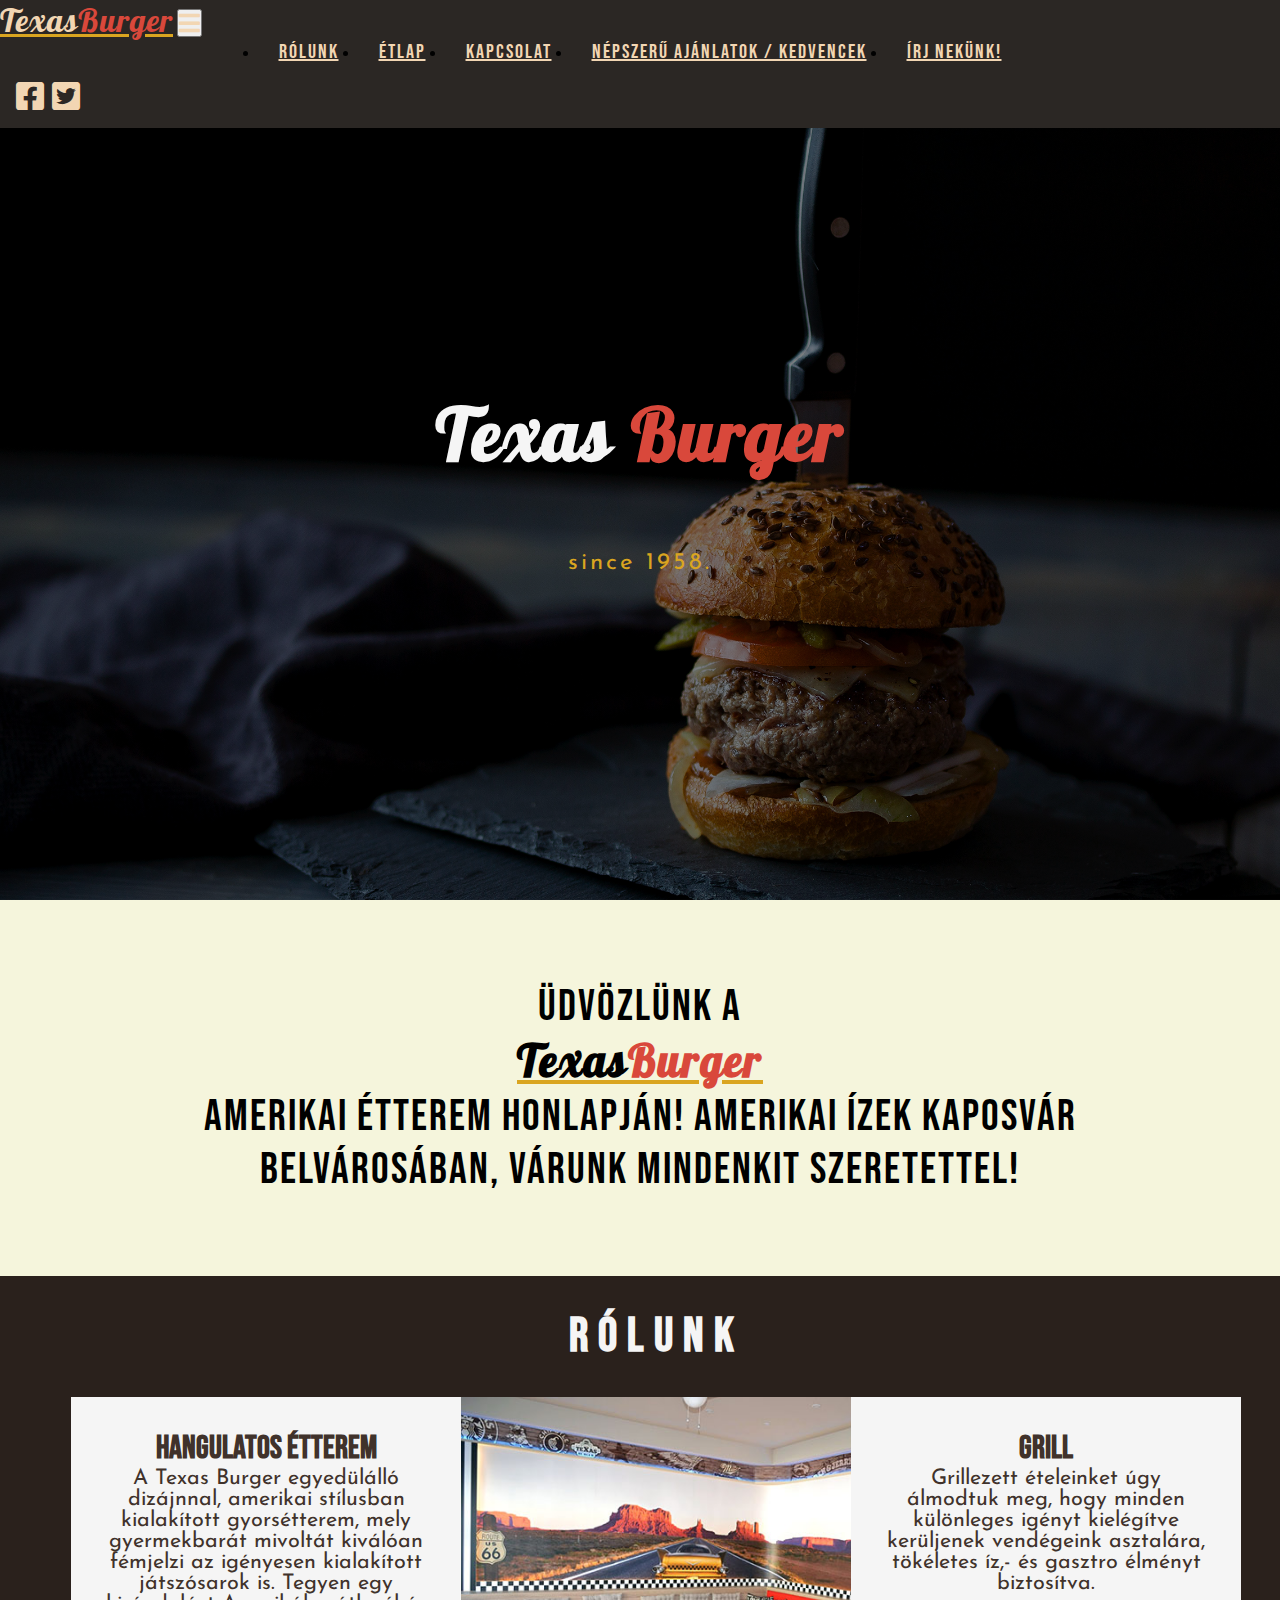
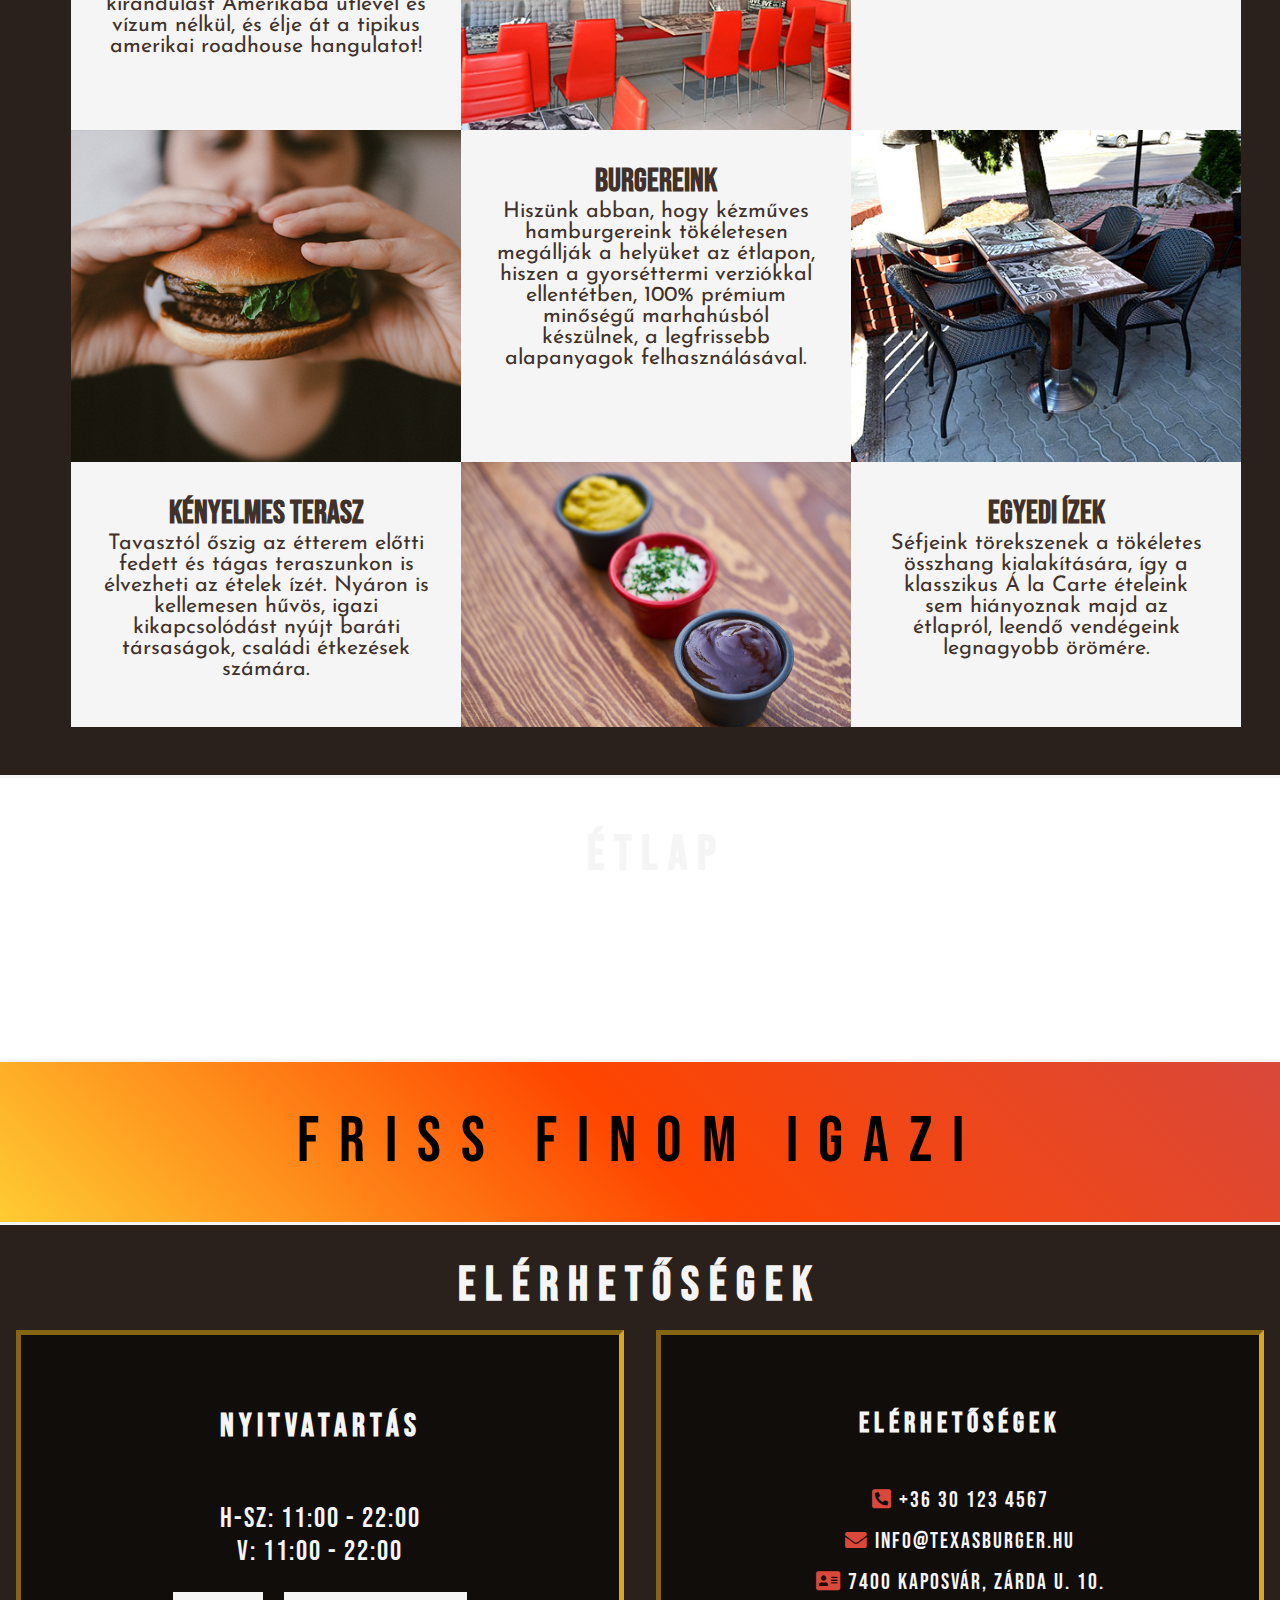
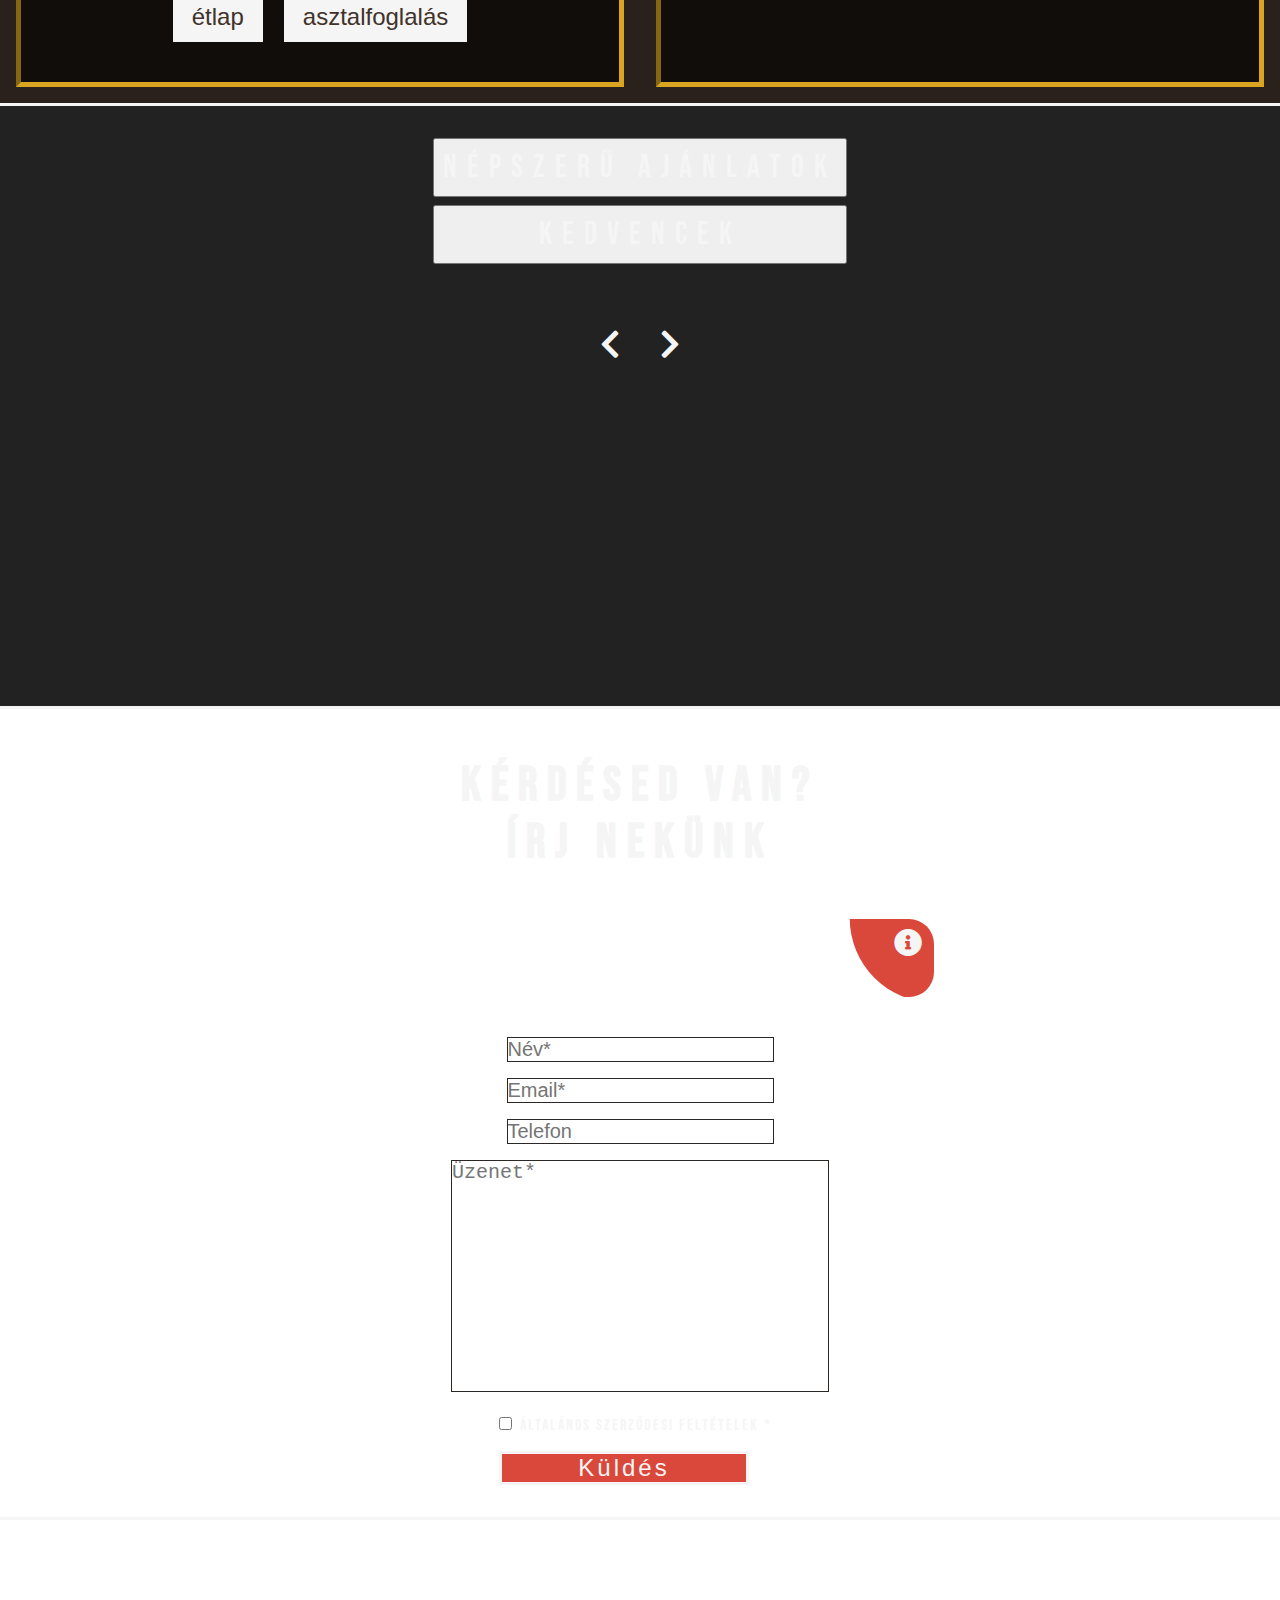
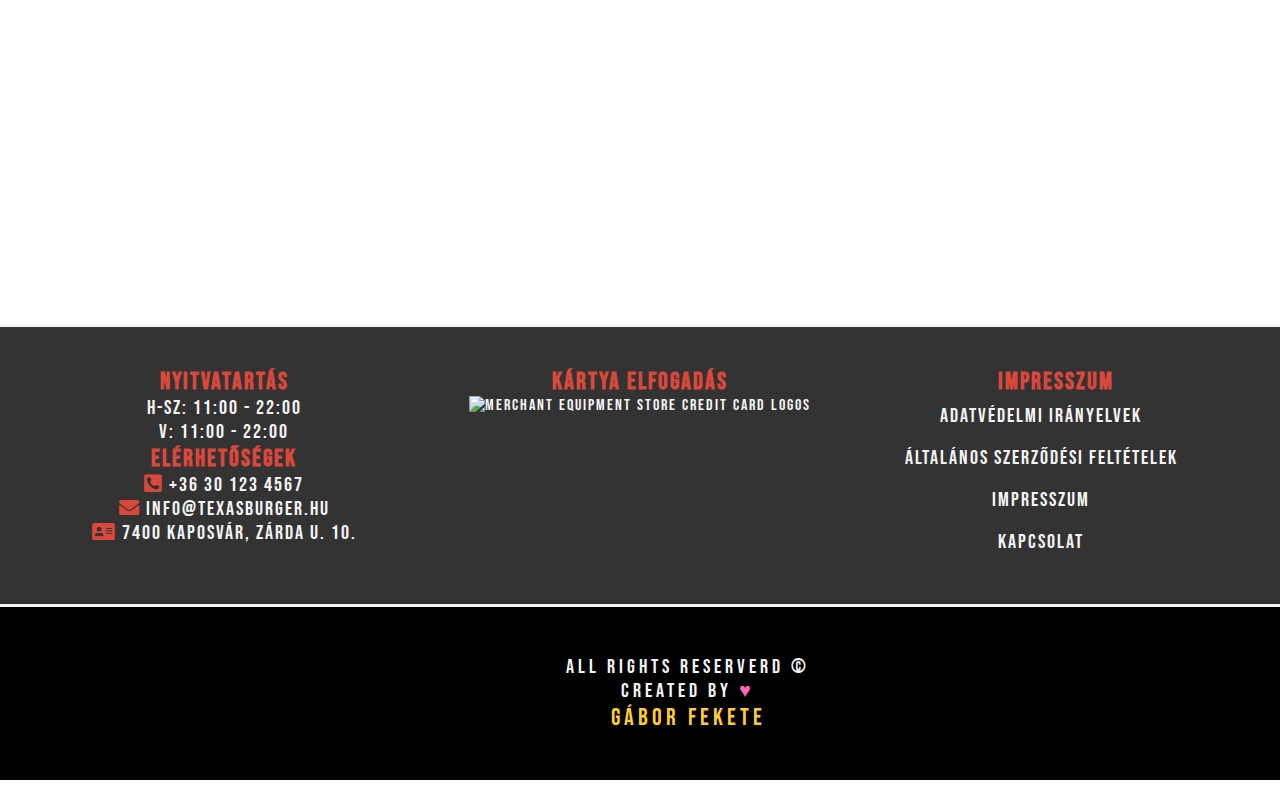
==== index.html @ f2950693 "enter" ====
<!doctype html>
<html lang="en">

<head>
    <!-- Required meta tags -->
    <meta charset="utf-8">
    <meta name="viewport" content="width=device-width, initial-scale=1">
    <meta http-equiv="Content-Security-Policy: default-src * 'unsafe-inline' 'unsafe-eval';">


    <!-- Bootstrap CSS -->
    <link href="https://cdn.jsdelivr.net/npm/bootstrap@5.0.2/dist/css/bootstrap.min.css" rel="stylesheet"
        integrity="sha384-EVSTQN3/azprG1Anm3QDgpJLIm9Nao0Yz1ztcQTwFspd3yD65VohhpuuCOmLASjC" crossorigin="anonymous">
    <!-- Font Awesome -->
    <link rel="stylesheet" href="https://cdnjs.cloudflare.com/ajax/libs/font-awesome/5.14.0/css/all.min.css" />
    <!-- CSS -->
    <link rel="stylesheet" href="index.css">
    <title>Texas Burger</title>
    <link rel="icon" href="./title-icon.png">
</head>

<body>
    <!-- NAVBAR -->
    <nav class="navbar navbar-expand-lg">
        <div class="container-fluid">
            <a class="navbar-brand" href="#">Texas<span class="brand-span">Burger</span></a>
            <button class="navbar-toggler" type="button" data-bs-toggle="collapse" data-bs-target="#navbar-collapse"
                aria-controls="navbar-collapse" aria-expanded="false" aria-label="Toggle navigation">
                <i class="fas fa-bars"></i>
            </button>
            <div class="collapse navbar-collapse" id="navbar-collapse">
                <ul class="navbar-nav">
                    <li class="nav-item">
                        <a class="nav-link" href="#about-us-container">Rólunk</a>
                    </li>
                    <li class="nav-item">
                        <a class="nav-link" href="./menu.html">Étlap</a>
                    </li>
                    <li class="nav-item">
                        <a class="nav-link" href="#contacts-container">Kapcsolat</a>
                    </li>
                    <li class="nav-item">
                        <a class="nav-link" href="#menu-slider-container">Népszerű ajánlatok / kedvencek</a>
                    </li>

                    <li class="nav-item">
                        <a class="nav-link" href="#write-us-container">Írj Nekünk!</a>
                    </li>
                </ul>
                <div class="media-icon-container">
                    <a href="http://www.facebook.com" style="text-decoration: none;" target="_blank">
                        <i class="fab fa-facebook-square media-icon"></i>
                    </a>
                    <a href="http://www.twitter.com" style="text-decoration: none;" target="_blank">
                        <i class="fab fa-twitter-square media-icon"></i>
                    </a>
                </div>
            </div>
        </div>
    </nav>
    <!-- END OF NAVBAR -->

    <!-- BANNER -->
    <section id="banner-container">
        <div class="banner">
            <h1 class="banner-title">Texas <span>Burger</span=>
            </h1>
            <small>since 1958.</small>
        </div>
    </section>
    <!-- END OF BANNER -->

    <!-- ABOUT US -->
    <section id="about-us-container">
        <p>Üdvözlünk a <br><strong>Texas<span class="about-us-span">Burger</span></strong><br> amerikai étterem
            honlapján!
            Amerikai ízek Kaposvár belvárosában, várunk mindenkit szeretettel!
        </p>
    </section>
    <!-- END OF ABOUT US -->

    <!-- ENVIRONMENT -->
    <section id="environment-container">
        <h1 class="environment-title">rólunk</h1>
        <div class="environment-content-container">

            <!-- row1 -->
            <div class="environment-article">
                <h3 class="environment-article-title">hangulatos étterem</h3>
                <p>
                    A Texas Burger egyedülálló dizájnnal, amerikai stílusban kialakított
                    gyorsétterem, mely gyermekbarát mivoltát kiválóan
                    fémjelzi az igényesen kialakított játszósarok is. Tegyen egy kirándulást Amerikába útlevél és
                    vízum
                    nélkül, és élje át a
                    tipikus amerikai roadhouse hangulatot!
                </p>
            </div>

            <div class="environment-img-container">
                <img src="./korny1.jpg" class="environment-img" alt="" srcset="">
            </div>

            <div class="environment-article">
                <h3 class="environment-article-title">grill</h3>
                <p>
                    Grillezett ételeinket úgy álmodtuk meg, hogy minden különleges igényt kielégítve kerüljenek
                    vendégeink asztalára,
                    tökéletes íz,- és gasztro élményt biztosítva.
                </p>
            </div>

            <!-- row2 -->
            <div class="environment-img-container">
                <img src="./burger2.png" class="environment-img" alt="" srcset="">
            </div>

            <div class="environment-article">
                <h3 class="environment-article-title">burgereink</h3>
                <p>
                    Hiszünk abban, hogy kézműves hamburgereink tökéletesen megállják a helyüket az étlapon, hiszen a
                    gyorséttermi verziókkal
                    ellentétben, 100% prémium minőségű marhahúsból készülnek, a legfrissebb alapanyagok
                    felhasználásával.
                </p>
            </div>

            <div class="environment-img-container">
                <img src="./korny2.jpg" class="environment-img" alt="" srcset="">
            </div>

            <!-- row3 -->
            <div class="environment-article">
                <h3 class="environment-article-title">kényelmes terasz</h3>
                <p>
                    Tavasztól őszig az étterem előtti fedett és tágas teraszunkon is élvezheti az ételek ízét. Nyáron is
                    kellemesen hűvös,
                    igazi kikapcsolódást nyújt baráti társaságok, családi étkezések számára.
                </p>
            </div>

            <div class="environment-img-container">
                <img src="./sauce2.png" class="environment-img" alt="" srcset="">
            </div>

            <div class="environment-article">
                <h3 class="environment-article-title">egyedi ízek</h3>
                <p>
                    Séfjeink törekszenek a tökéletes összhang kialakítására, így a klasszikus Á la Carte ételeink sem
                    hiányoznak majd az
                    étlapról, leendő vendégeink legnagyobb örömére.
                </p>
            </div>
        </div>
    </section>
    <!-- END OF ENVIRONMENT -->

    <!-- MENU -->
    <section id="menu-container">
        <h1 class="menu-title">Étlap</h1>
        <div class="menu-grid-container">

        </div>
    </section>
    <!-- END OF MENU -->

    <!-- SLOGAN -->
    <section id="slogan-container">
        <h1 class="slogan-title">friss finom igazi</h1>
    </section>
    <!-- END OF SLOGAN -->

    <!-- CONTACTS -->
    <section id="contacts-container">
        <h1 class="contacts-title">Elérhetőségek</h1>
        <div class="contacts-item">
            <div class="opening-hours">
                <h2 class="opening-hours-title">nyitvatartás</h2>
                <p>
                    H-Sz: 11:00 - 22:00 <br>
                    V: 11:00 - 22:00
                </p>
                <button class="btn menu-btn">étlap</button>
                <button class="btn reserve-btn">asztalfoglalás</button>
            </div>
            <div class="contact-info">
                <h2 class="contact-title">elérhetőségek</h2>
                <div class="contact-phone">
                    <p><i class="fas fa-phone-square-alt"></i> +36 30 123 4567</p>
                </div>
                <div class="contact-email">
                    <p><i class="fas fa-envelope"></i> info@texasburger.hu</p>
                </div>
                <div class="contact-address">
                    <p><i class="fas fa-address-card"></i> 7400 Kaposvár, Zárda u. 10.</p>
                </div>
            </div>
        </div>
    </section>
    <!-- END OF CONTACTS -->

    <!-- MENU SLIDER -->
    <section id="menu-slider-container">
        <!-- title container -->
        <div class="menu-title-container">
            <button class="btn menu-slider-title" id="popular">népszerű ajánlatok</button>
            <button class="btn menu-slider-title" id="favourite">kedvencek</button>
        </div>
        <!-- end of title container -->
        <!-- menu center -->
        <div class="menu-center">
            <!-- btn container -->
            <div class="btn-container">
                <i class="fas fa-chevron-left btn slider-btn"></i>
            </div>
            <!-- end of btn container -->
            <!-- slider container -->
            <div class="slider-container">

            </div>
            <!-- end of slider container -->
            <!-- btn container -->
            <div class="btn-container">
                <i class="fas fa-chevron-right btn slider-btn"></i>
            </div>
            <!-- end of btn container -->
        </div>
        <!-- end of menu center -->
    </section>
    <!-- END OF MENU SLIDER -->

    <!-- WRITE US -->
    <div id="write-us-container">
        <h1 class="write-us-title">kérdésed van? <br> írj nekünk</h1>
        <div class="form-container">
            <div class="form-info">
                <i class="fas fa-info-circle"></i>
                <p class="">a csillaggal jelölt adatok kitöltése kötelező</p>
            </div>
            <input type="text" class="form-control" placeholder="Név*" required>
            <input type="email" class="form-control" placeholder="Email*" pattern="^[\w-\.]+@([\w-]+\.)+[\w-]{2,4}$/g"
                required>
            <input type="text" class="form-control" placeholder="Telefon">
            <textarea name="Üzenet" class="form-control" id="message" cols="30" rows="10" placeholder="Üzenet*"
                required></textarea>
            <div class="button-container">
                <input type="checkbox" name="aszf" id="aszf-checkbox" required><a href="#" class="aszf">Általános
                    Szerződési
                    Feltételek <span>*</span></a>
                <button type="submit" class="btn submit-btn form-control ">Küldés</button>
            </div>
        </div>
    </div>
    <!-- END OF WRITE US -->

    <!-- GOOGLE MAPS -->
    <div class="">
        <iframe
            src="https://www.google.com/maps/embed?pb=!1m18!1m12!1m3!1d818.6330217473483!2d17.78716872941066!3d46.35862775565334!2m3!1f0!2f0!3f0!3m2!1i1024!2i768!4f13.1!3m3!1m2!1s0x476815fa31dbf351%3A0x263a51d0cc0f4f9c!2sTexas%20Burger!5e0!3m2!1shu!2shu!4v1636459843851!5m2!1shu!2shu"
            width="100%" height="400" style="border:0;" allowfullscreen="" loading="lazy"></iframe>
    </div>
    <!-- END OF GOOGLE MAPS -->

    <!-- FOOTER -->
    <section id="impresszum-container">
        <div class="footer-contacts">
            <div class="footer-opening-hours">
                <h2 class="footer-title">nyitvatartás</h2>
                <p>
                    H-Sz: 11:00 - 22:00 <br>
                    V: 11:00 - 22:00
                </p>
            </div>
            <div class="footer-contact-info">
                <h2 class="footer-title">elérhetőségek</h2>
                <div class="footer-contact-phone">
                    <p><i class="fas fa-phone-square-alt footer-icon"></i> +36 30 123 4567</p>
                </div>
                <div class="footer-contact-email">
                    <p><i class="fas fa-envelope footer-icon"></i> info@texasburger.hu</p>
                </div>
                <div class="footer-contact-address">
                    <p><i class="fas fa-address-card footer-icon"></i> 7400 Kaposvár, Zárda u. 10.</p>
                </div>
            </div>
        </div>
        <div class="credit-cards">
            <h2 class="footer-title">kártya elfogadás</h2>
            <img src="https://www.merchantequip.com/image/?logos=v|m|me&height=64"
                alt="Merchant Equipment Store Credit Card Logos" />
        </div>
        <div class="footer-aszf-container">
            <h2 class="footer-title">impresszum</h2>
            <ul class="footer-aszf-list">
                <li class="footer-aszf-item">
                    <a href="#" class="footer-aszf-link">adatvédelmi irányelvek</a>
                </li>
                <li class="footer-aszf-item">
                    <a href="#" class="footer-aszf-link">általános Szerződési Feltételek</a>
                </li>
                <li class="footer-aszf-item">
                    <a href="#" class="footer-aszf-link">impresszum</a>
                </li>
                <li class="footer-aszf-item">
                    <a href="#" class="footer-aszf-link">kapcsolat</a>
                </li>
            </ul>
        </div>
    </section>
    <!-- END OF FOOTER -->

    <!-- CREATOR -->
    <div id="creator-container">
        <p>all rights reserverd &copy; <br> created by <span class="heart">&hearts;</span><br><span
                class="creator">gábor
                fekete</span> <span id="date"></span></p>
    </div>
    <!-- END OF CREATOR -->

    <!-- HOME BUTTON -->
    <div id="home-btn-container">
        <a href="#banner-container" role="button">
            <i class="fas fa-arrow-circle-up home-btn"></i>
        </a>
    </div>
    <!-- END OF HOME BUTTON -->

    <!-- BOOTSTRAP -->
    <script src=" https://cdn.jsdelivr.net/npm/bootstrap@5.0.2/dist/js/bootstrap.bundle.min.js"
        integrity="sha384-MrcW6ZMFYlzcLA8Nl+NtUVF0sA7MsXsP1UyJoMp4YLEuNSfAP+JcXn/tWtIaxVXM" crossorigin="anonymous">
        </script>
</body>
<!-- CONTENTFUL -->
<script src="https://cdn.jsdelivr.net/npm/contentful@latest/dist/contentful.browser.min.js"></script>
<!-- APP.JS -->
<script src="index.js"></script>

</html>
---- index.css ----
/*
=====================
GOOGLE FONTS
=====================
*/

@import url("https://fonts.googleapis.com/css2?family=Lobster&family=Nanum+Gothic&display=swap");
@import url("https://fonts.googleapis.com/css2?family=Josefin+Sans&family=Lobster&family=Oswald&display=swap");
@import url("https://fonts.googleapis.com/css2?family=Bebas+Neue&family=Josefin+Sans&family=Lobster&family=Oswald&display=swap");

/*
=====================
VARIABLES
=====================
*/

:root {
  /* fonts */
  --ff-primary-1: "Lobster", cursive;
  --ff-primary-2: "Bebas Neue", cursive;
  --ff-primary-3: "Josefin Sans", sans-serif;
  /* shades of brown */
  --clr-brown-1: #f2d6b3;
  --clr-brown-2: #d9a76a;
  --clr-brown-3: #40322b;
  --clr-brown-4: #2a211c;
  --clr-brown-5: #2b2724;
  /* shades of red */
  --clr-red-1: #d9483b;
  --clr-red-2: #a62929;
  /* main transition */
  --transition: all 0.3s ease-in-out;
  /* max width */
  --max-width: 1170px;
}

/*
=====================
GLOBAL STYLES
=====================
*/

* {
  padding: 0;
  margin: 0;
}

html {
  scroll-behavior: smooth;
  scroll-padding-top: 61px;
}

body {
  user-select: none;
  box-sizing: border-box;
}

@media screen and (min-width: 280px) {
  /*
  ==========
  NAVBAR
  ========== 
  */
  .navbar {
    margin: 0;
    padding: 0;
    position: fixed;
    width: 100%;
    background: var(--clr-brown-5);
    z-index: 9999;
  }

  .navbar-brand {
    color: whitesmoke;
    font-size: 2rem;
    letter-spacing: 1px;
    text-decoration: underline goldenrod;
    font-family: var(--ff-primary-1);
    transition: var(--transition);
  }

  .brand-span {
    color: var(--clr-red-1);
  }

  .navbar-brand:hover {
    color: var(--clr-brown-1);
  }

  .navbar-nav {
    width: 100%;
  }

  .nav-link:link {
    font-family: var(--ff-primary-2);
    font-size: 1.25rem;
    letter-spacing: 2px;
    color: var(--clr-brown-1);
    padding: 0.75rem 1.25rem;
    transition: var(--transition);
  }

  .nav-link:visited {
    color: var(--clr-brown-1);
  }

  .nav-link:hover {
    transform: translateX(10px);
    color: var(--clr-red-2);
    background: var(--clr-brown-1);
  }

  .media-icon-container {
    padding: 1rem;
    display: flex;
  }

  .media-icon {
    text-decoration: none;
    font-size: 2rem;
    color: var(--clr-brown-1);
    transition: var(--transition);
  }

  .fa-twitter-square {
    padding-left: 0.5rem;
  }

  .media-icon:visited {
    color: var(--clr-brown-1);
  }

  .media-icon:hover {
    color: var(--clr-red-2);
  }

  .fa-bars {
    color: var(--clr-brown-1);
    font-size: 1.5rem;
    transition: var(--transition);
  }

  .fa-bars:hover {
    color: var(--clr-red-2);
  }

  /*
  ==========
  BANNER 
  ========== 
  */

  #banner-container {
    display: flex;
    justify-content: center;
    position: relative;
  }

  .banner {
    width: 100%;
    min-height: 100vh;
    display: flex;
    flex-direction: column;
    justify-content: center;
    align-items: center;
    background: linear-gradient(rgba(0, 0, 0, 0.5), rgba(0, 0, 0, 0.5)),
      url("./hero2.png") center/cover no-repeat;
  }

  .banner-title {
    font-family: var(--ff-primary-1);
    letter-spacing: 2px;
    font-size: 2rem;
    color: whitesmoke;
  }

  .banner-title span {
    color: var(--clr-red-1);
  }

  .banner small {
    color: goldenrod;
    letter-spacing: 3px;
    padding-top: 0.5rem;
    font-family: var(--ff-primary-3);
  }

  /*
  ==========
  ABOUT US 
  ========== 
  */

  #about-us-container {
    background: beige;
    padding: 2rem;
    font-size: 2rem;
    text-align: center;
    font-family: var(--ff-primary-2);
    letter-spacing: 2px;
    user-select: text;
  }

  #about-us-container strong {
    font-family: var(--ff-primary-1);
    text-decoration: underline goldenrod;
  }

  #about-us-container strong span {
    color: var(--clr-red-1);
  }

  /*
  ==========
  ENVIRONMENT 
  ========== 
  */

  #environment-container {
    width: 100%;
    background: var(--clr-brown-4);
    color: var(--clr-brown-3);
    user-select: text;
    padding: 1rem;
    border-bottom: solid 3px whitesmoke;
  }

  .environment-title {
    text-align: center;
    color: whitesmoke;
    font-size: 2.5rem;
    padding: 1rem;
    font-family: var(--ff-primary-2);
    letter-spacing: 10px;
  }

  .environment-content-container {
    max-width: 1170px;
    margin: 0 auto;
    text-align: center;
    display: flex;
    flex-direction: column;
    padding: 1rem 1.5rem 2rem;
  }

  .environment-article {
    background: whitesmoke;
    padding: 1rem;
    font-family: var(--ff-primary-2);
  }

  .environment-article p {
    font-family: var(--ff-primary-3);
  }

  .environment-img {
    width: 100%;
    height: 100%;
    max-height: 400px;
    object-fit: cover;
    user-select: none;
  }

  /*
  ==========
  MENU 
  ========== 
  */

  #menu-container {
    width: 100%;
    background: #666;
    padding: 2rem 1rem;
    background: linear-gradient(rgba(0, 0, 0, 0.5), rgba(0, 0, 0, 0.5)),
      url("./wood-texture.png") center/cover no-repeat;
    border-bottom: solid 3px whitesmoke;
  }

  .menu-title {
    text-align: center;
    color: whitesmoke;
    font-size: 2.5rem;
    padding: 1rem;
    font-family: var(--ff-primary-2);
    letter-spacing: 10px;
    user-select: text;
  }

  .menu-grid-container {
    display: grid;
    gap: 0.75rem;
    grid-template-columns: repeat(auto-fit, minmax(240px, 1fr));
    max-width: 1500px;
    margin: 0 auto;
    padding: 1rem 0 2rem;
  }

  .menu-grid-item {
    display: flex;
    justify-content: center;
    align-items: center;
    position: relative;
    transition: var(--transition);
  }

  .menu-grid-img {
    object-fit: cover;
    cursor: pointer;
    height: 200px;
    width: 100%;
    border-top: solid 2px whitesmoke;
    border-bottom: solid 2px whitesmoke;
    transition: var(--transition);
  }

  .menu-grid-clr-border {
    border-top: solid 2px goldenrod;
    border-bottom: solid 2px var(--clr-red-1);
    filter: grayscale(5%);
  }

  .filter-effect {
    opacity: 0.5;
    transition: var(--transition);
  }

  .menu-grid-title,
  .lg-menu-grid-title {
    display: flex;
    position: absolute;
    color: whitesmoke;
    font-size: 3rem;
    font-family: var(--ff-primary-2);
    letter-spacing: 3px;
    transition: var(--transition);
    cursor: pointer;
    text-shadow: -2px 2px 0 #000, 2px 2px 0 #000, 2px -2px 0 #000,
      -2px -2px 0 #000;
  }

  .menu-grid-item:hover .menu-grid-title,
  .lg-menu-grid-item:hover .lg-menu-grid-title {
    display: none;
  }

  /*
  ==========
  SLOGAN 
  ========== 
  */

  #slogan-container {
    width: 100%;
    height: 10rem;
    display: flex;
    justify-content: center;
    align-items: center;
    text-align: center;
    background: linear-gradient(45deg, #fc3, orangered, var(--clr-red-1));
    border-bottom: solid 3px whitesmoke;
  }

  .slogan-title {
    line-height: 50px;
    color: black;
    padding: 2rem;
    letter-spacing: 20px;
    font-family: var(--ff-primary-2);
    font-weight: 550;
  }

  /*
  ==========
  CONTACTS 
  ========== 
  */

  #contacts-container {
    background: var(--clr-brown-4);
    border-bottom: solid 3px whitesmoke;
    padding: 1rem;
    text-align: center;
    font-family: var(--ff-primary-2);
    letter-spacing: 2px;
    user-select: text;
  }

  .contacts-title {
    color: whitesmoke;
    font-size: 2.5rem;
    padding: 1rem;
  }

  .contacts-item {
    display: grid;
    grid-template-columns: repeat(auto-fit, minmax(250px, 1fr));
    gap: 2rem;
  }

  .opening-hours,
  .contact-info {
    background: linear-gradient(rgba(0, 0, 0, 0.6), rgba(0, 0, 0, 0.6));
    padding: 2rem;
    border: inset 5px goldenrod;
    transition: var(--transition);
  }

  .opening-hours:hover,
  .contact-info:hover {
    background: linear-gradient(45deg, var(--clr-brown-3), var(--clr-red-2));
    border: outset 5px whitesmoke;
    box-shadow: 7px -7px 5px black;
    transform: translate(-5px, -5px);
  }

  .opening-hours-title,
  .contact-title {
    color: whitesmoke;
    letter-spacing: 5px;
    font-size: 1.5rem;
    margin: 2.5rem 0;
  }

  .opening-hours p {
    color: whitesmoke;
    font-size: 1.45rem;
    padding: 1rem 0;
  }

  .menu-btn,
  .reserve-btn {
    color: var(--clr-brown-3);
    background: whitesmoke;
    border: solid 3px transparent;
    transition: var(--transition);
    font-size: 1.25rem;
    padding: 0.5rem 1rem;
    margin: 0.5rem;
  }

  .menu-btn:hover,
  .reserve-btn:hover {
    color: whitesmoke;
    background: var(--clr-red-1);
    border: solid 3px whitesmoke;
  }

  .contact-phone,
  .contact-email,
  .contact-address {
    color: whitesmoke;
    font-size: 1.25rem;
    padding: 0.5rem 0;
  }

  .fa-phone-square-alt,
  .fa-envelope,
  .fa-address-card {
    color: var(--clr-red-1);
    display: none;
  }

  /*
  ==========
  SLIDER 
  ========== 
  */

  #menu-slider-container {
    width: 100%;
    height: 600px;
    background: #222;
    border-bottom: solid 3px whitesmoke;
    transition: var(--transition);
  }

  .menu-title-container {
    display: grid;
    justify-content: center;
    gap: 0.5rem;
    padding-top: 2rem;
  }

  .menu-slider-title {
    text-align: center;
    color: whitesmoke;
    font-size: 1.25rem;
    padding: 0.25rem;
    font-family: var(--ff-primary-2);
    letter-spacing: 10px;
    user-select: text;
    transition: var(--transition);
  }

  .menu-slider-title:hover {
    color: goldenrod;
  }

  .menu-active {
    cursor: not-allowed;
    color: var(--clr-red-2);
  }

  .menu-center {
    position: relative;
    display: flex;
    justify-content: center;
    gap: 0.25rem;
    padding: 4rem 0.25rem;
  }

  .slider-container {
    display: flex;
    overflow: hidden;
    max-width: calc((200px) + (0.5rem));
    gap: 0.5rem;
    transition: var(--transition);
  }

  .slider {
    position: relative;
    display: flex;
    justify-content: center;
    align-items: center;
    cursor: pointer;
  }

  .slider-img {
    position: relative;
    object-fit: cover;
    height: 200px;
    width: 200px;
    border-radius: 25px;
  }

  .slider-name {
    position: absolute;
    font-size: 3rem;
    font-weight: 600;
    font-family: var(--ff-primary-2);
  }

  .btn-container {
    display: flex;
    align-items: center;
  }

  .slider-btn {
    padding: 0 0.25rem;
    font-size: 2rem;
    color: whitesmoke;
    transition: var(--transition);
  }

  .slider-btn:hover {
    color: goldenrod;
  }

  .star-container {
    display: flex;
    position: absolute;
    top: 0px;
    right: 0px;
    color: #fc3;
    font-size: 2rem;
    cursor: pointer;
    z-index: 2;
    transition: var(--transition);
  }

  .favourite,
  .unfavourite {
    padding: 1rem;
  }

  .empty {
    text-align: center;
    line-height: 50px;
    color: whitesmoke;
    font-family: var(--ff-primary-3);
    padding: 2.5rem 0;
    text-decoration: underline goldenrod;
  }

  /*
  ==========
  WRITE US 
  ========== 
  */

  #write-us-container {
    background: linear-gradient(rgba(0, 0, 0, 0.4), rgba(0, 0, 0, 0.4)),
      url("./write-us-bg.png") center/cover no-repeat;
    padding: 1rem;
    text-align: center;
    font-family: var(--ff-primary-2);
    letter-spacing: 2px;
    user-select: text;
    border-bottom: solid 3px whitesmoke;
  }

  .write-us-title {
    color: whitesmoke;
    font-size: 2.5rem;
    padding: 2rem 0 3rem;
    letter-spacing: 10px;
  }

  .form-info {
    display: flex;
    position: relative;
    color: whitesmoke;
    padding: 2rem 4rem 1rem;
    background: var(--clr-red-1);
    color: whitesmoke;
    border-radius: 25px;
    border: solid 3px transparent;
    margin-bottom: 2rem;
    clip-path: circle(25% at 100% 0%);
    transition: var(--transition);
  }

  .fa-info-circle {
    position: absolute;
    top: 7px;
    right: 7px;
    font-size: 1.25rem;
  }

  .form-info:hover {
    background: whitesmoke;
    color: var(--clr-red-1);
    box-shadow: 3px -3px 5px black;
    transform: translate(-1px, -1px);
    border: solid 3px var(--clr-red-1);
    clip-path: circle(100%);
  }

  .form-container {
    display: flex;
    flex-direction: column;
    justify-self: center;
    align-items: center;
  }

  .form-control {
    max-width: 500px;
    margin: 0.5rem 0;
    border: solid 1px var(--clr-brown-5);
    transition: var(--transition);
  }

  .form-control:hover {
    background: #faecda;
    box-shadow: 3px -3px 5px black;
    transform: translate(-1px, -1px);
  }

  #message {
    resize: none;
  }

  .button-container {
    margin: 1rem 0;
  }

  .aszf {
    flex-direction: row;
    margin: 0.5rem;
    color: whitesmoke;
    text-decoration: none;
    transition: var(--transition);
  }

  .aszf:hover {
    color: #fc3;
  }

  .submit-btn {
    display: block;
    margin: 1rem 0 auto;
    color: whitesmoke;
    background: var(--clr-red-1);
    border: solid 3px whitesmoke;
    font-size: 1.35rem;
    letter-spacing: 3px;
    width: 250px;
    transition: var(--transition);
  }

  .submit-btn:hover {
    color: var(--clr-red-1);
    background: whitesmoke;
    border: solid 3px var(--clr-red-1);
  }

  /*
  ==========
  IMPRESSZUM 
  ========== 
  */

  #impresszum-container {
    display: grid;
    grid-template-columns: repeat(auto-fit, minmax(240px, 1fr));
    background: #333;
    text-align: center;
    color: whitesmoke;
    padding: 1rem;
    font-family: var(--ff-primary-2);
    letter-spacing: 2px;
    user-select: text;
    border-top: solid 3px whitesmoke;
  }

  .footer-contacts,
  .credit-cards,
  .footer-aszf-container {
    margin: 1.5rem 0;
  }

  .footer-title {
    color: var(--clr-red-1);
  }

  .footer-opening-hours p,
  .footer-contact-info p {
    font-size: 1.25rem;
  }

  .footer-icon {
    display: inline;
  }

  .footer-aszf-item {
    list-style: none;
    transform: translateX(-15px);
    line-height: 40px;
  }

  .footer-aszf-link {
    color: whitesmoke;
    text-decoration: none;
    transition: var(--transition);
  }

  .footer-aszf-link:hover {
    color: #fc3;
  }

  /*
  ==========
  CREATOR 
  ========== 
  */

  #creator-container {
    width: 100%;
    background: black;
    font-family: var(--ff-primary-2);
    font-size: 0.75rem;
    color: whitesmoke;
    letter-spacing: 4px;
    padding: 3rem;
    text-align: center;
    border-top: solid 3px whitesmoke;
  }

  .heart {
    color: hotpink;
  }

  .creator {
    font-size: 1rem;
    color: #fc3;
  }

  #date {
    font-size: 1rem;
  }

  /*
  ==========
  HOME BUTTON 
  ========== 
  */

  .home-btn {
    display: none;
    position: fixed;
    right: 25px;
    bottom: 25px;
    color: goldenrod;
    font-size: 1.25rem;
    animation: bounce 2s ease-in-out infinite;
  }

  .show-home-btn {
    display: flex;
    transition: var(--transition);
  }

  @keyframes bounce {
    0% {
      transform: scale(1);
    }
    50% {
      transform: scale(1.5);
    }
    100% {
      transform: scale(1);
    }
  }

  .home-btn:hover {
    color: var(--clr-red-2);
  }
}

@media screen and (min-width: 360px) {
  .banner-title {
    font-size: 2.5rem;
    padding: 2.5rem;
  }
  .banner small {
    font-size: 1.1rem;
  }

  .environment-article-title {
    font-size: 1.75rem;
  }

  .contacts-title {
    letter-spacing: 10px;
  }

  .menu-center {
    gap: 1rem;
    padding: 4rem 1rem;
  }

  .slider-container {
    max-width: calc((200px) + (0.5rem));
  }

  .slider-img {
    width: 200px;
    height: 200px;
  }
}

@media screen and (min-width: 480px) {
  .banner-title {
    font-size: 3rem;
    padding: 3rem;
  }

  .banner small {
    font-size: 1.5rem;
  }

  .slogan-title {
    font-size: 2.5rem;
  }

  .environment-article-title {
    font-size: 2rem;
  }

  .environment-article p {
    font-size: 1.35rem;
  }

  .opening-hours-title {
    font-size: 2rem;
  }

  .contact-title {
    font-size: 1.75rem;
  }

  .opening-hours p {
    font-size: 1.75rem;
  }

  .menu-btn,
  .reserve-btn {
    font-size: 1.5rem;
  }

  .contact-phone,
  .contact-email,
  .contact-address {
    font-size: 1.35rem;
  }

  .form-info {
    font-size: 1.25rem;
    padding: 2rem 6rem 1rem;
    clip-path: circle(20% at 100% 0%);
  }

  .fa-info-circle {
    font-size: 1.75rem;
  }

  .form-control {
    font-size: 1.25rem;
  }

  .submit-btn {
    font-size: 1.5rem;
  }

  .footer-aszf-link {
    font-size: 1.25rem;
  }

  .menu-slider-title {
    font-size: 1.5rem;
    padding: 0.5rem;
  }

  #creator-container {
    font-size: 1.25rem;
  }

  .creator,
  #date {
    font-size: 1.5rem;
  }
}

@media screen and (min-width: 600px) {
  .banner-title {
    font-size: 3.5rem;
    padding: 3.5rem;
  }

  #about-us-container {
    padding: 5rem;
    font-size: 2.75rem;
  }

  .menu-slider-title {
    font-size: 2rem;
    padding: 0.5rem;
  }

  .slider-container {
    max-width: calc((300px) + (0.5rem));
  }

  .slider-img {
    position: relative;
    object-fit: cover;
    height: 300px;
    width: 300px;
    border-radius: 25px;
  }

  .menu-title,
  .environment-title,
  .contacts-title,
  .write-us-title {
    font-size: 3rem;
  }

  .home-btn {
    font-size: 1.75rem;
  }
}

@media screen and (min-width: 720px) {
  .banner-title {
    font-size: 4rem;
    padding: 4rem;
  }

  .slogan-title {
    font-size: 4rem;
  }

  #environment-container {
    padding: 5rem;
  }

  .fa-phone-square-alt,
  .fa-envelope,
  .fa-address-card {
    display: inline;
  }
}

@media screen and (min-width: 800px) {
  .banner-title {
    font-size: 4.5rem;
  }

  .slider-container {
    max-width: calc((2 * 300px) + (2 * 0.5rem));
  }
}

@media screen and (min-width: 992px) {
  .navbar-nav {
    display: flex;
    justify-content: center;
  }

  .nav-link:link {
    font-size: 1rem;
    padding: 1.25rem;
  }

  .nav-link:hover {
    transform: none;
  }

  .banner,
  #menu-container,
  #write-us-container {
    background-attachment: fixed;
  }

  #environment-container {
    padding: 7rem;
  }

  .environment-article {
    padding: 2.5rem;
  }

  .menu-grid-container {
    padding: 4rem 2rem;
  }
}

@media screen and (min-width: 1024px) {
  #environment-container {
    padding: 1rem;
  }

  .environment-article {
    padding: 2rem;
  }

  .environment-content-container {
    display: grid;
    grid-template-columns: repeat(3, 1fr);
  }

  .environment-img {
    max-height: none;
  }

  .lg-menu-grid-item {
    grid-column: span 2 / 3;
    grid-row: span 2 / 3;
  }

  .lg-grid-img {
    height: calc(400px + 0.75rem);
  }

  .lg-menu-grid-title {
    font-size: 7.5rem;
    letter-spacing: 10px;
  }
}

@media screen and (min-width: 1061px) {
  .nav-link:link {
    font-size: 1.25rem;
  }

  .slider-container {
    max-width: calc((3 * 300px) + (3 * 0.5rem));
  }
}

@media screen and (min-width: 1366px) {
  .menu-grid-container {
    grid-template-columns: repeat(auto-fit, minmax(300px, 1fr));
  }

  .slider-container {
    max-width: calc((4 * 300px) + (4 * 0.5rem));
  }
}

@media screen and (min-width: 1700px) {
  .slider-container {
    max-width: calc((5 * 300px) + (5 * 0.5rem));
  }
}
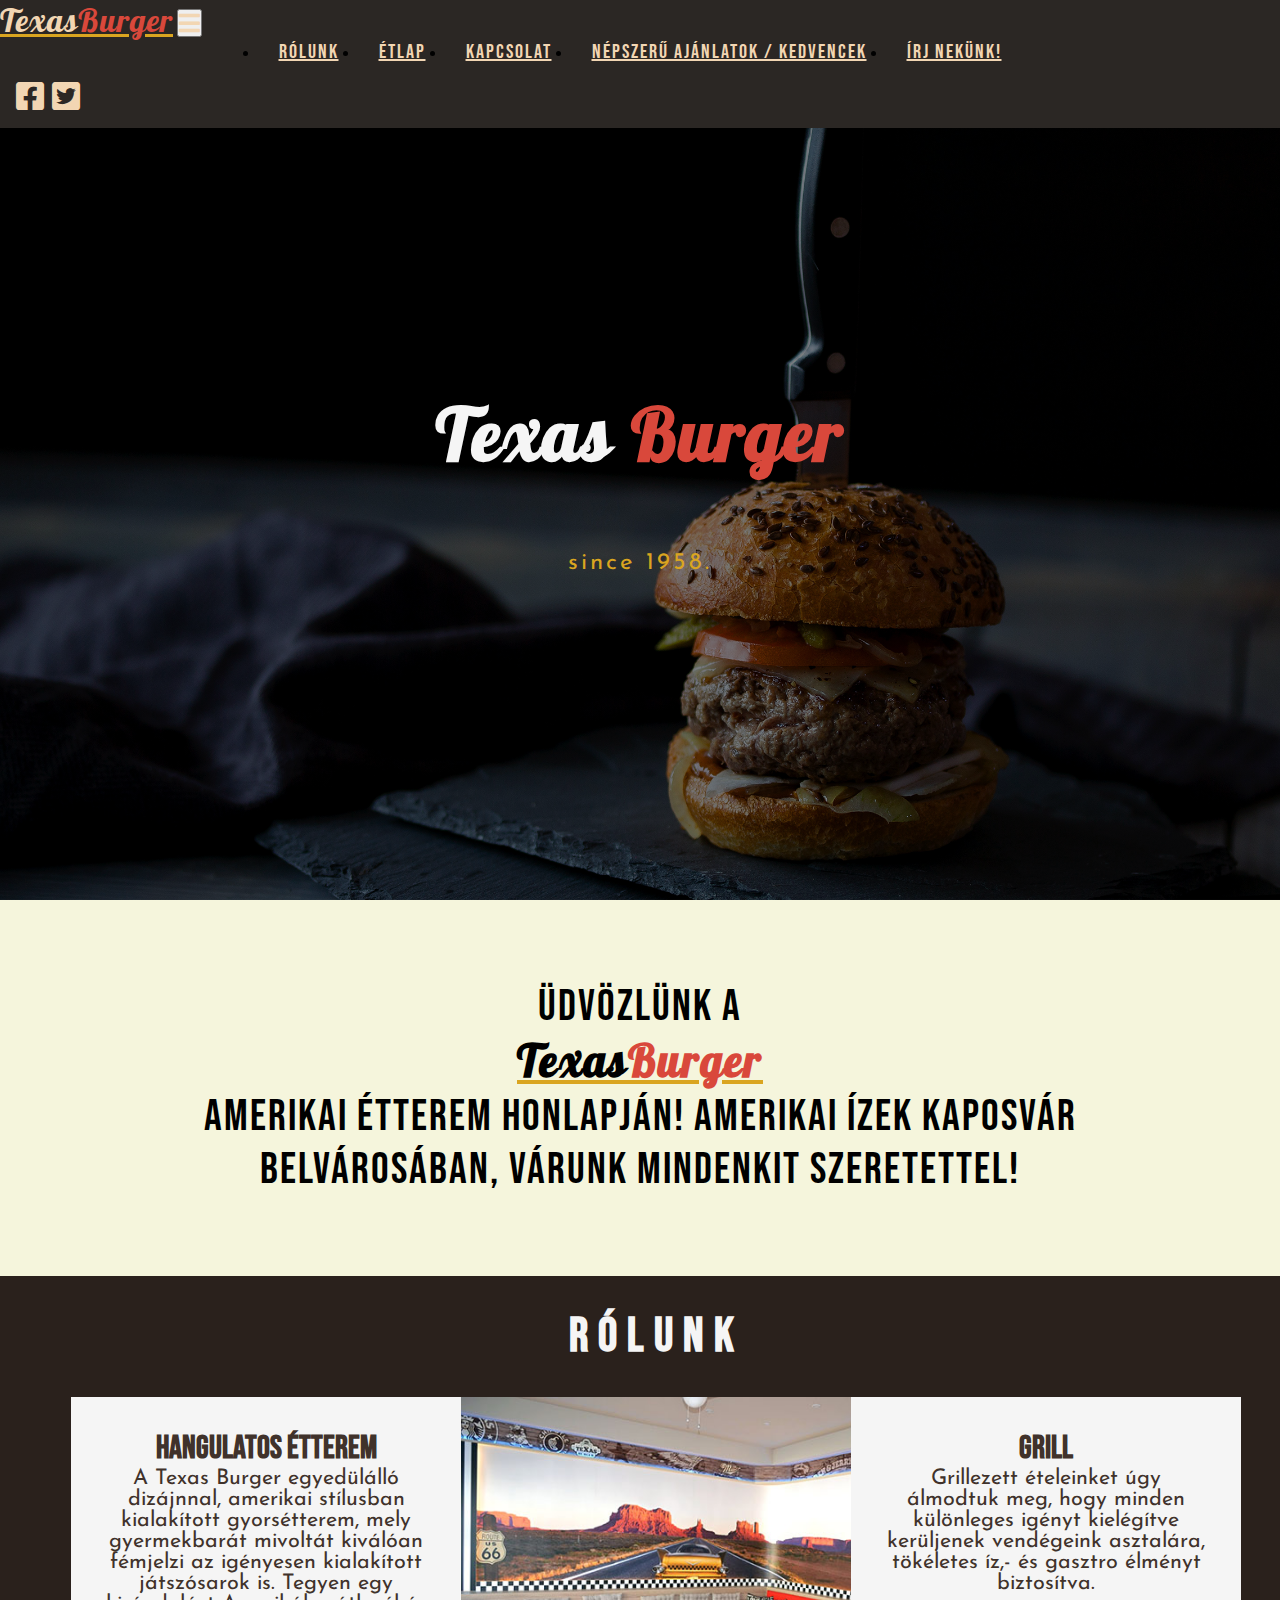
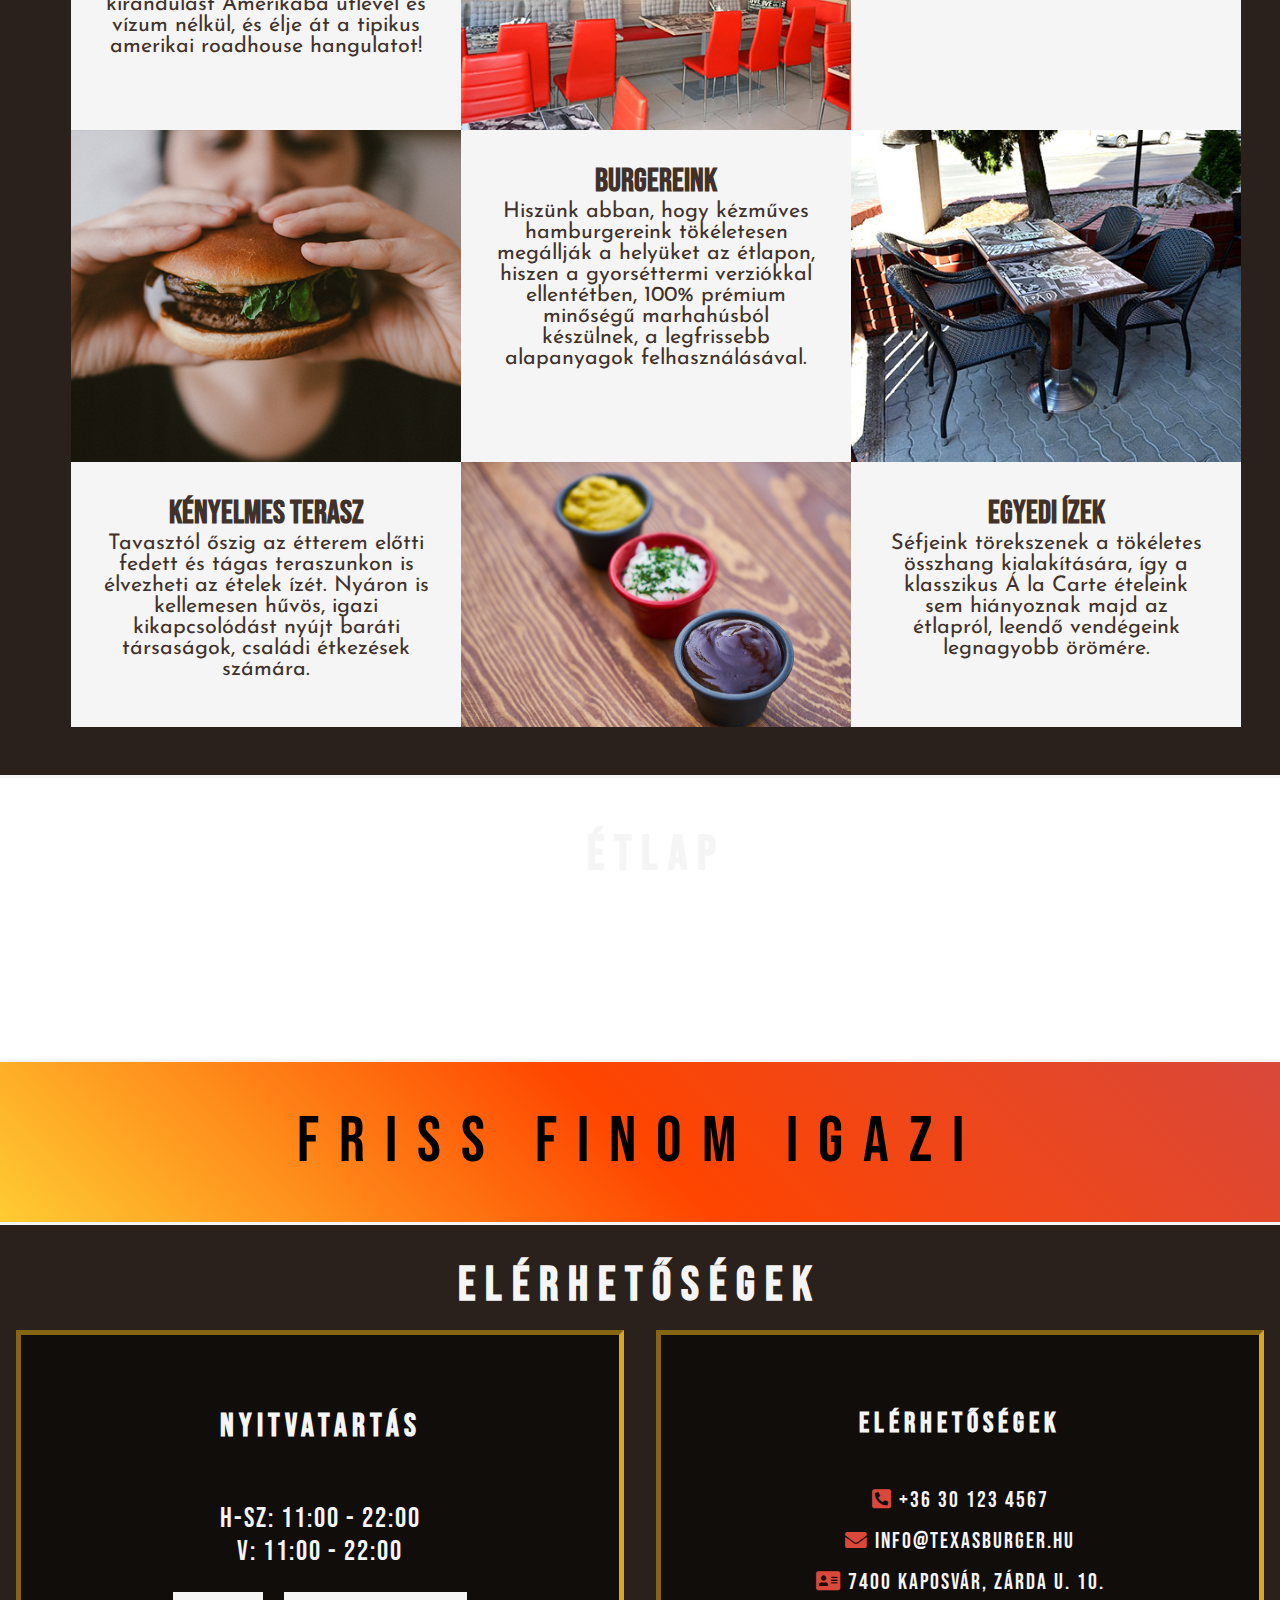
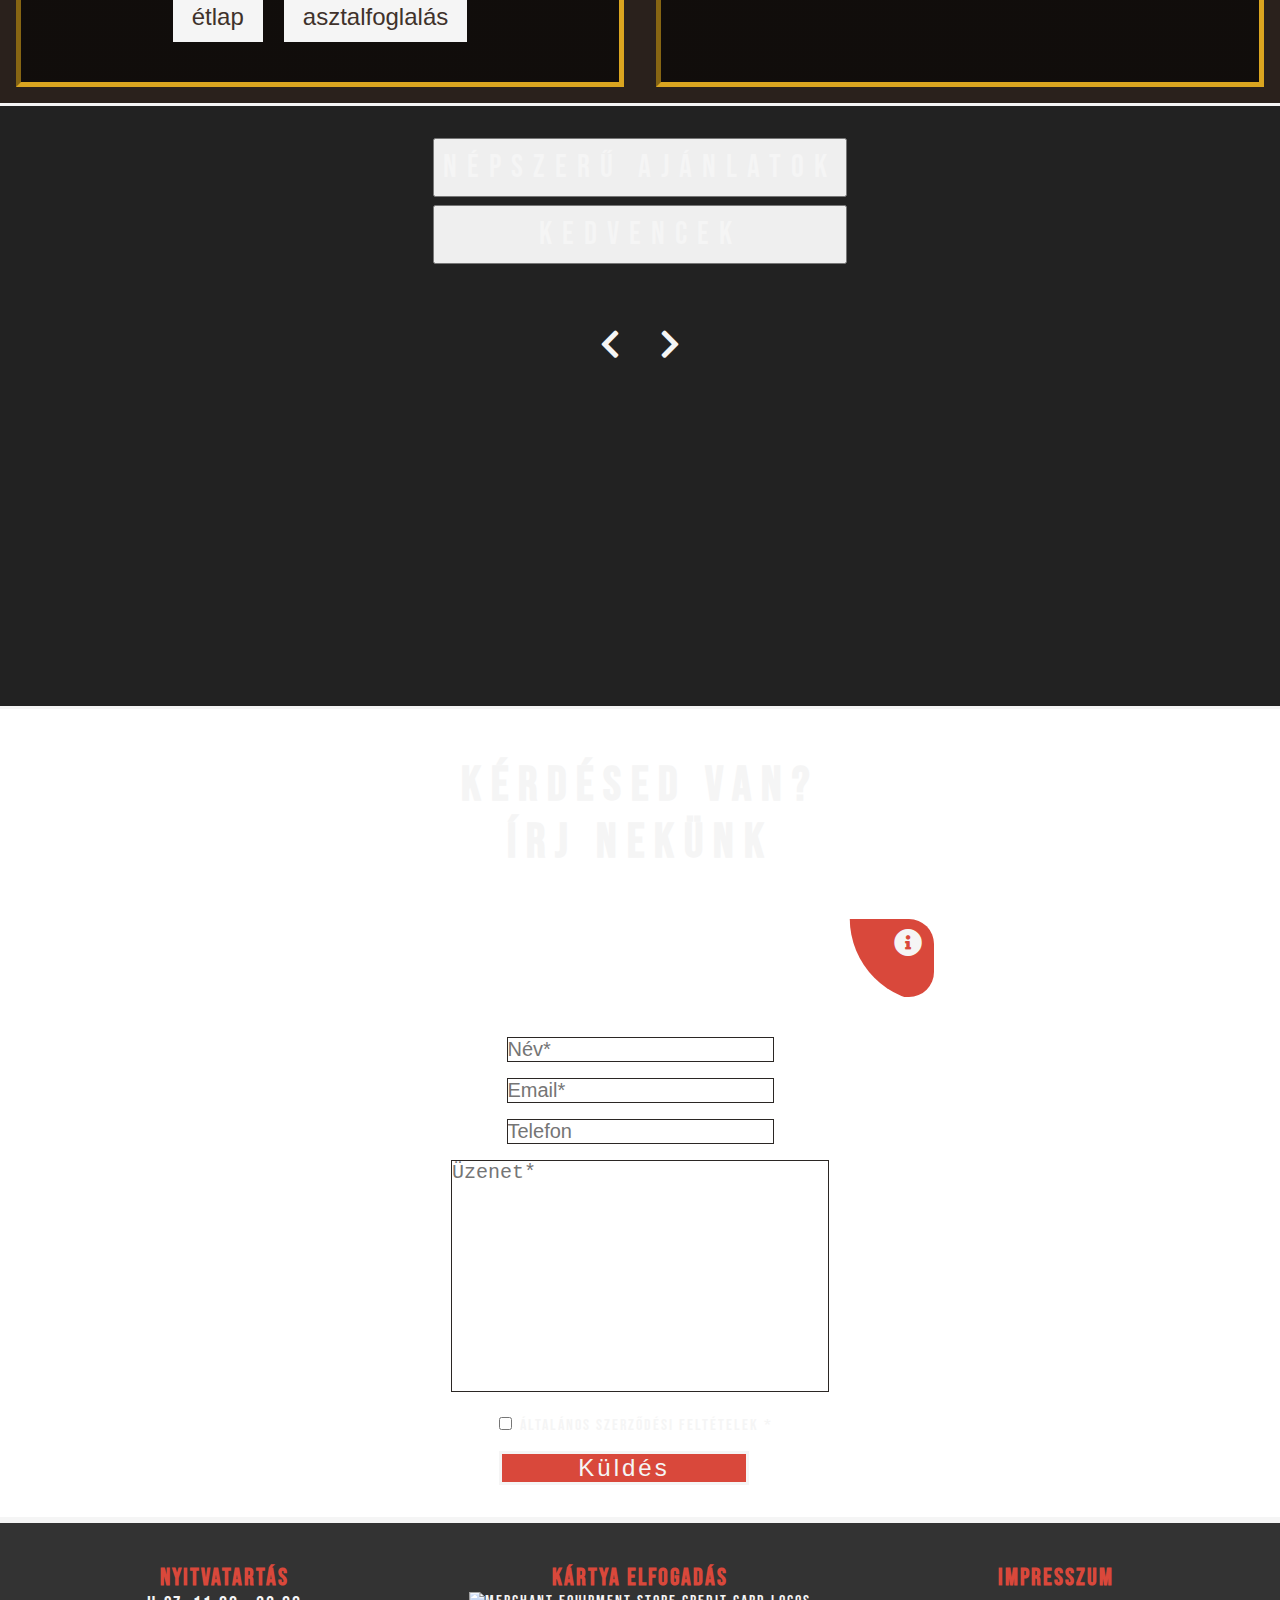
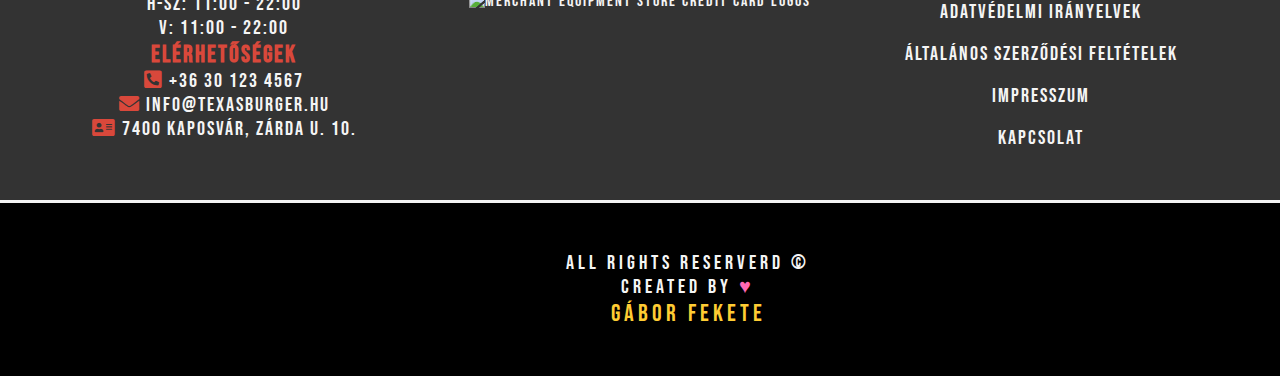
==== commit ca7c82df: "enter" ====
--- a/index.html
+++ b/index.html
@@ -254,11 +254,11 @@
     <!-- END OF WRITE US -->
 
     <!-- GOOGLE MAPS -->
-    <div class="">
+    <!-- <div class="">
         <iframe
             src="https://www.google.com/maps/embed?pb=!1m18!1m12!1m3!1d818.6330217473483!2d17.78716872941066!3d46.35862775565334!2m3!1f0!2f0!3f0!3m2!1i1024!2i768!4f13.1!3m3!1m2!1s0x476815fa31dbf351%3A0x263a51d0cc0f4f9c!2sTexas%20Burger!5e0!3m2!1shu!2shu!4v1636459843851!5m2!1shu!2shu"
             width="100%" height="400" style="border:0;" allowfullscreen="" loading="lazy"></iframe>
-    </div>
+    </div> -->
     <!-- END OF GOOGLE MAPS -->
 
     <!-- FOOTER -->
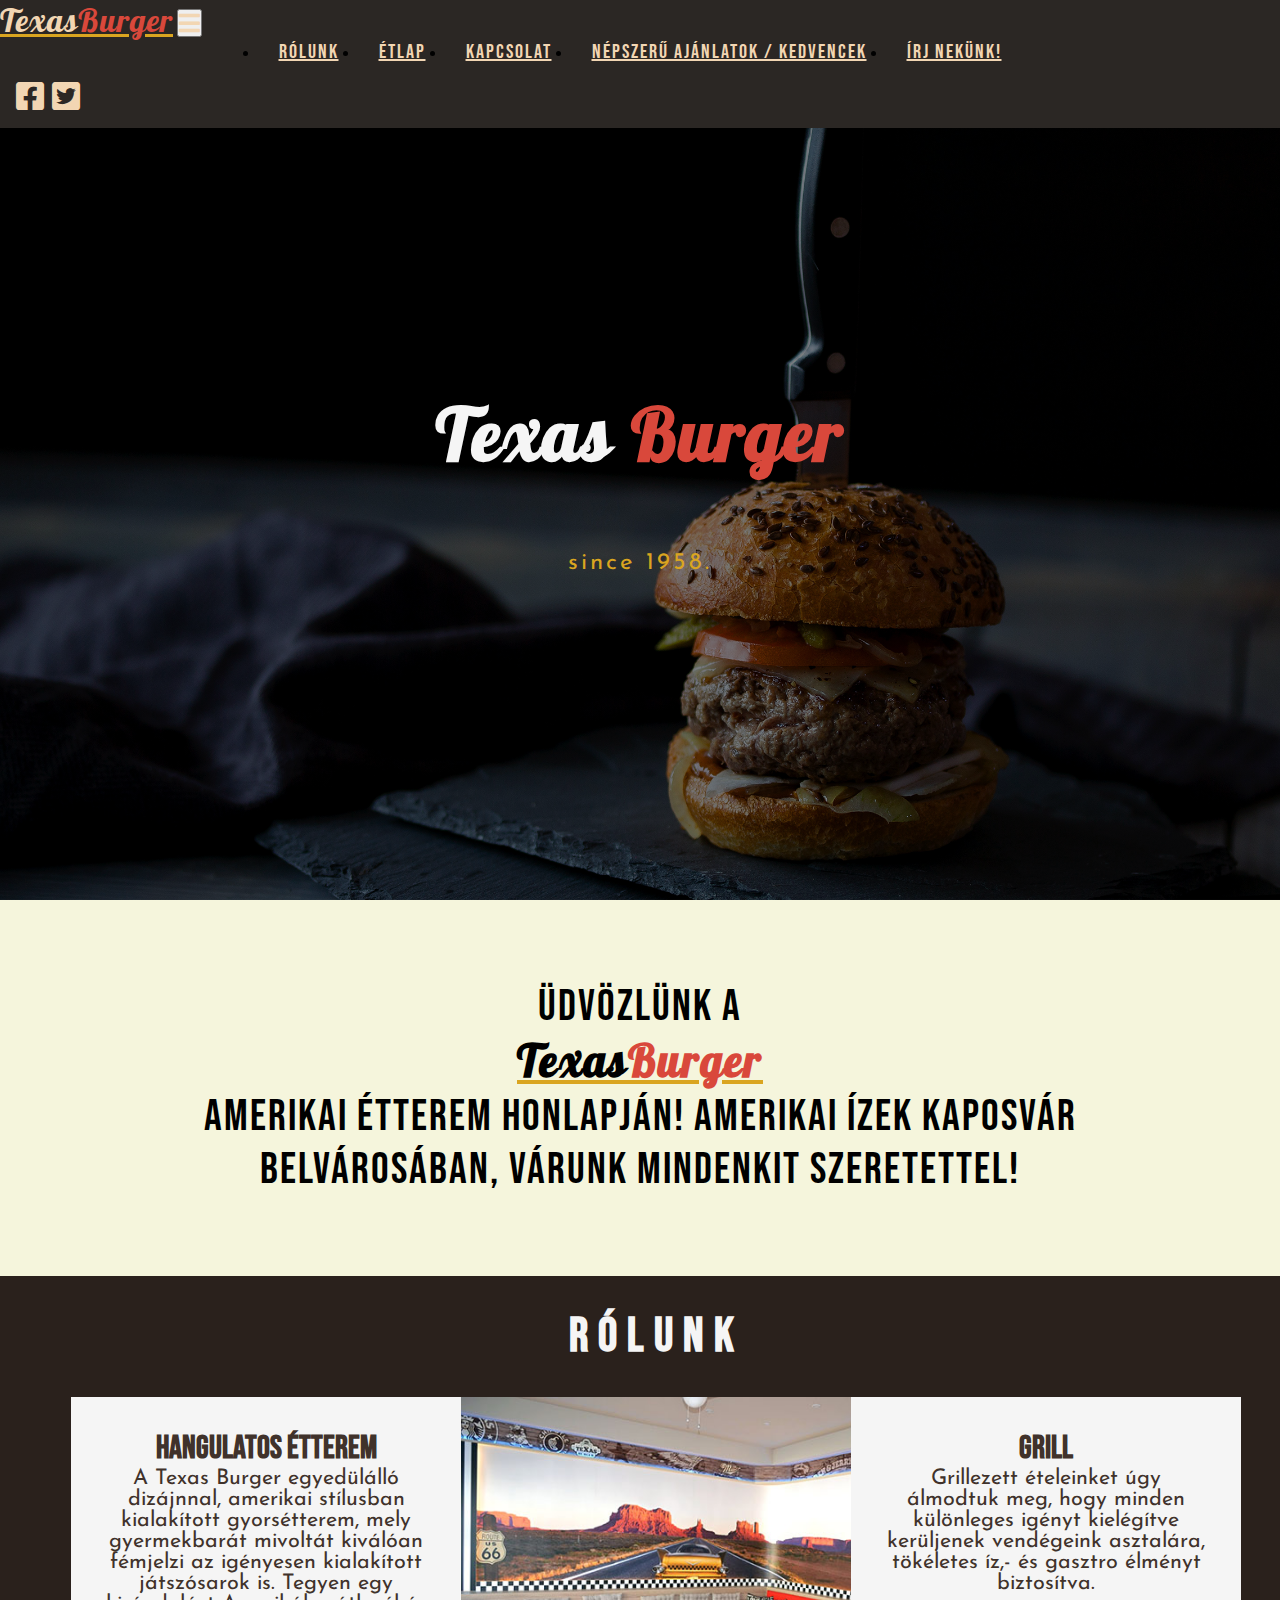
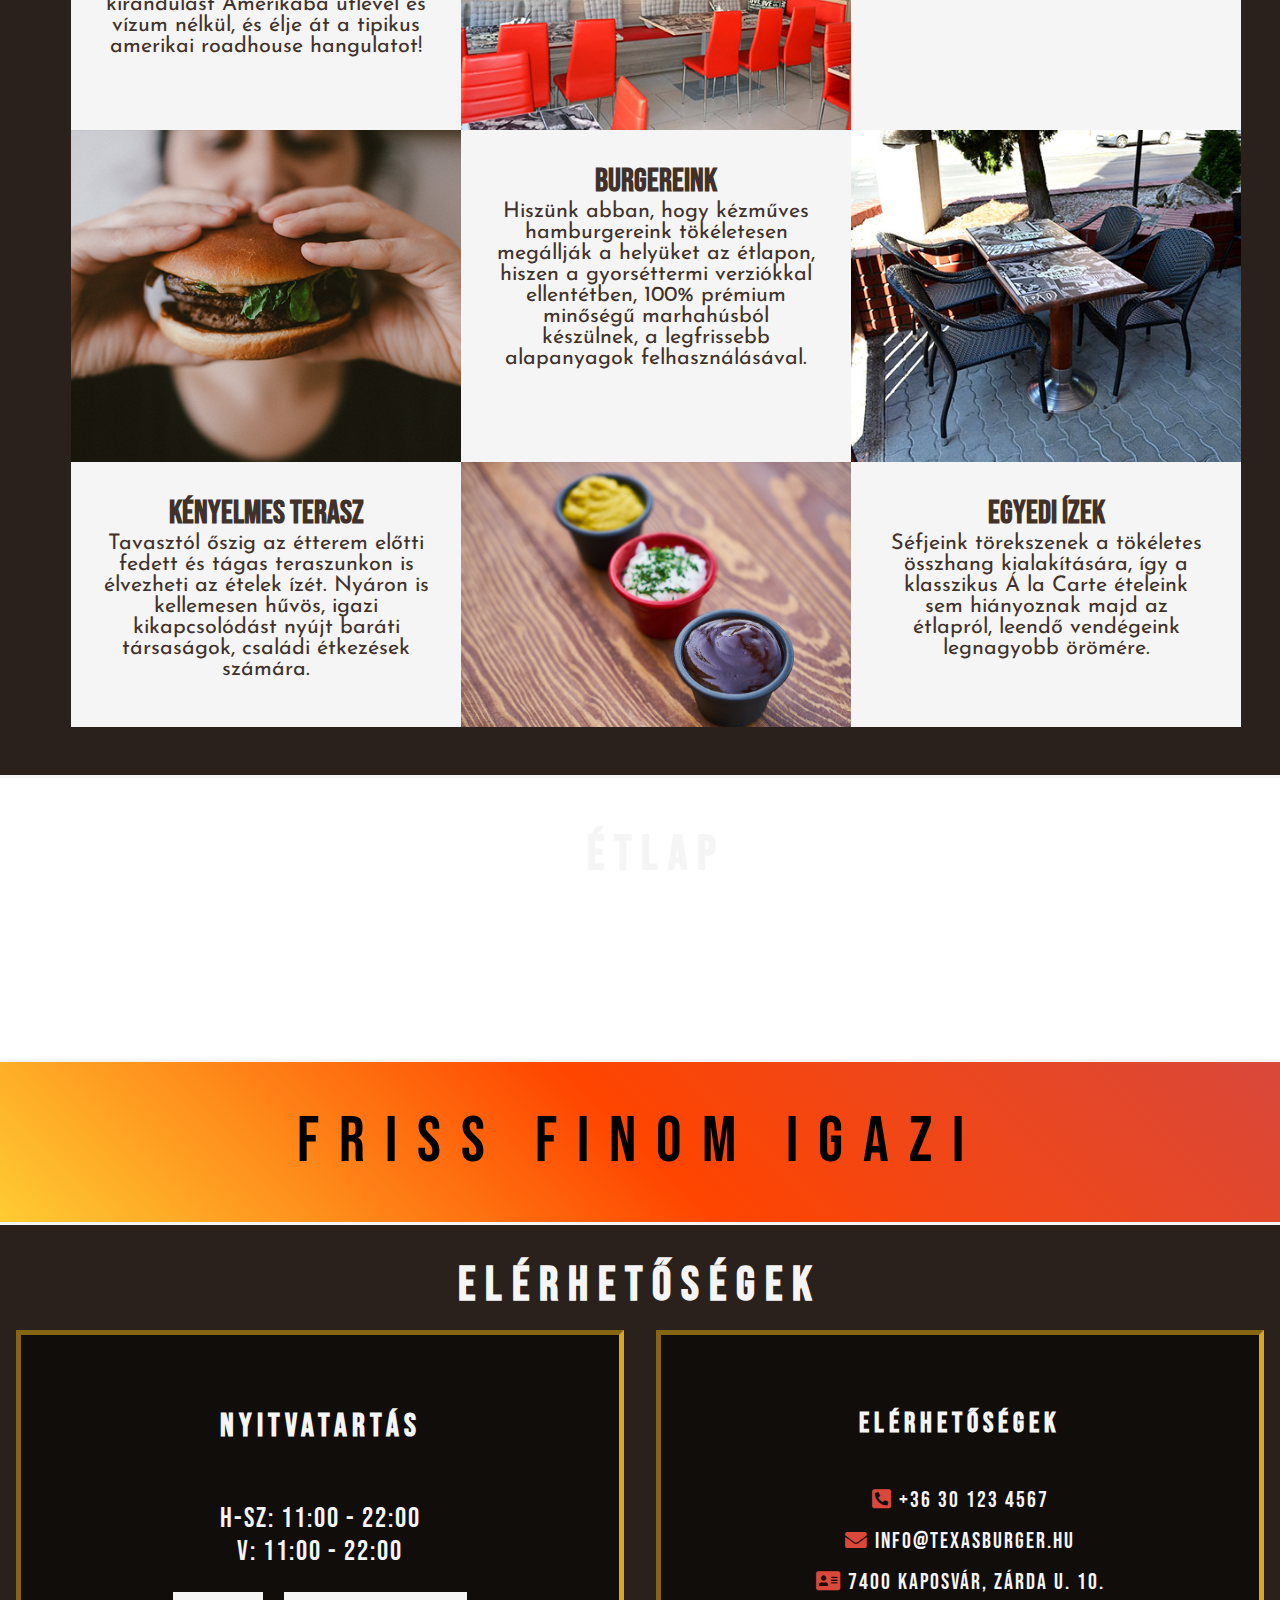
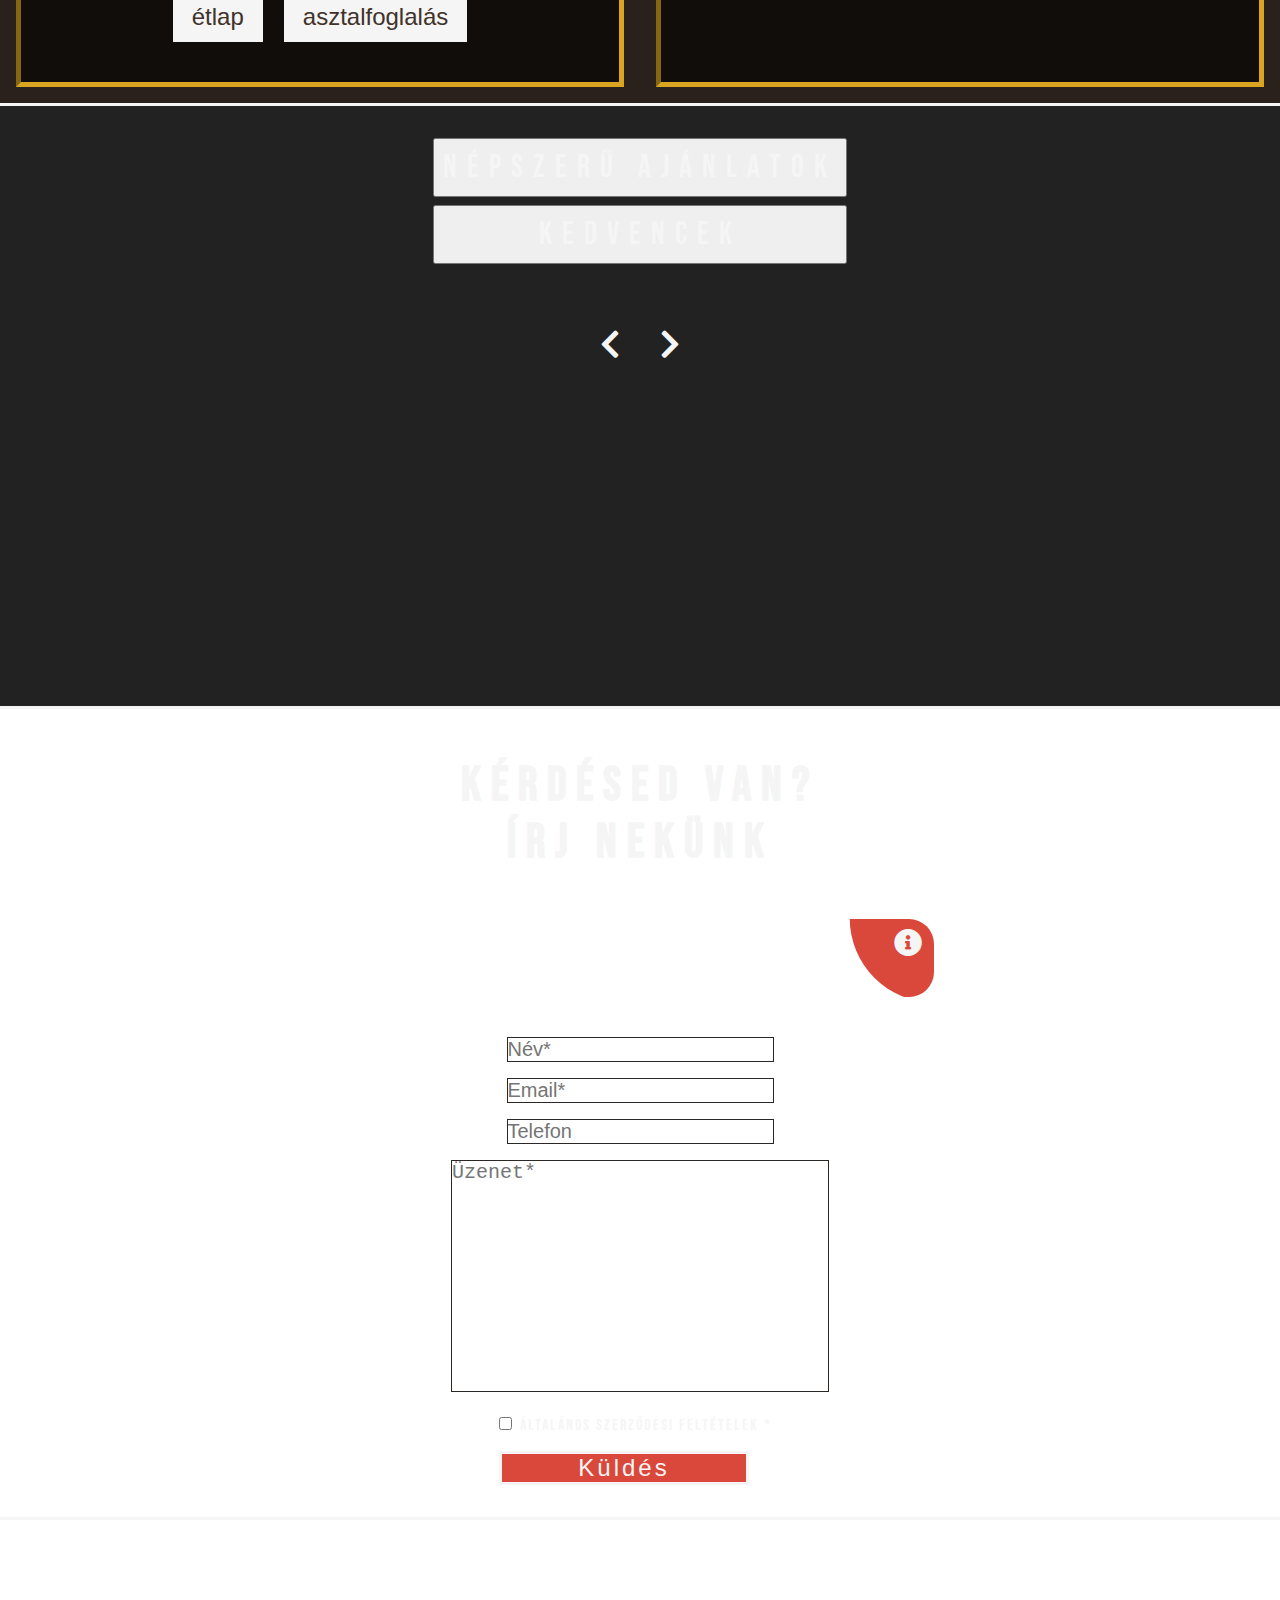
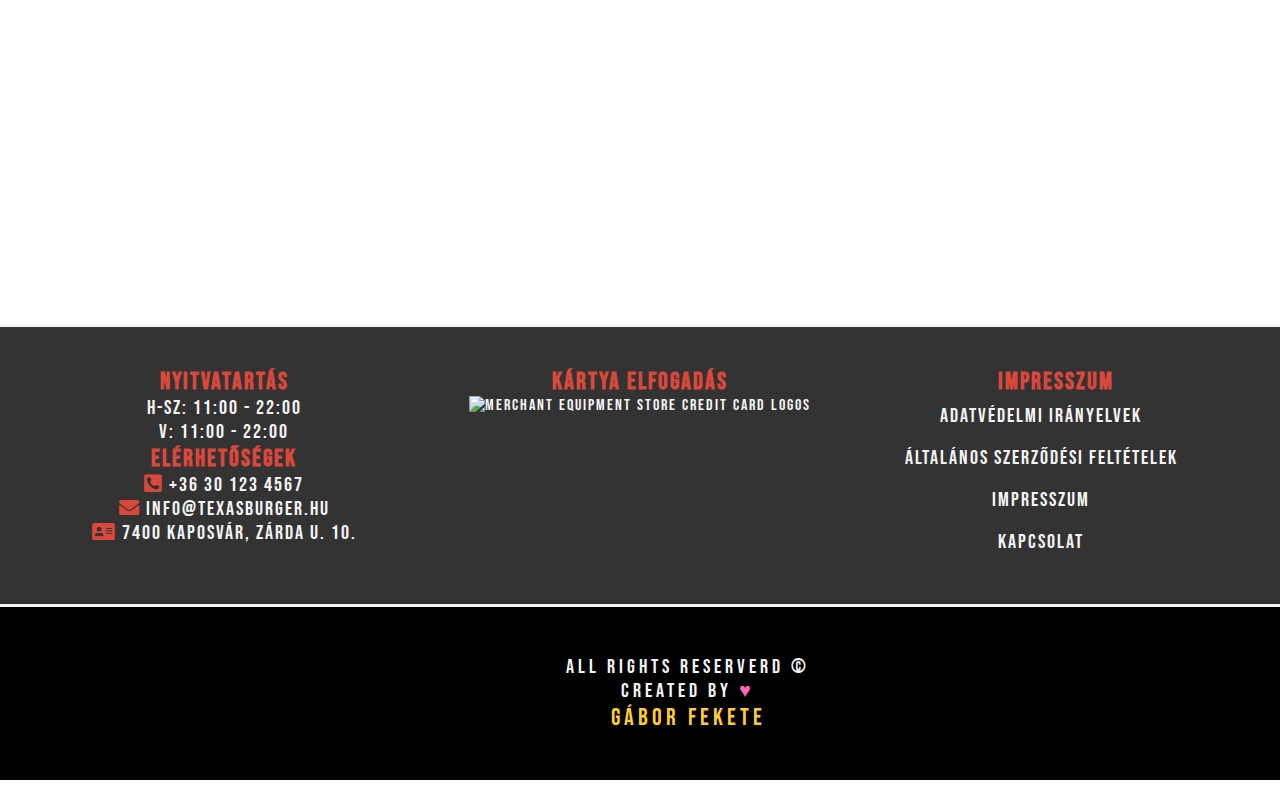
==== commit 65318532: "enter" ====
--- a/index.html
+++ b/index.html
@@ -254,11 +254,11 @@
     <!-- END OF WRITE US -->
 
     <!-- GOOGLE MAPS -->
-    <!-- <div class="">
+    <div class="">
         <iframe
             src="https://www.google.com/maps/embed?pb=!1m18!1m12!1m3!1d818.6330217473483!2d17.78716872941066!3d46.35862775565334!2m3!1f0!2f0!3f0!3m2!1i1024!2i768!4f13.1!3m3!1m2!1s0x476815fa31dbf351%3A0x263a51d0cc0f4f9c!2sTexas%20Burger!5e0!3m2!1shu!2shu!4v1636459843851!5m2!1shu!2shu"
             width="100%" height="400" style="border:0;" allowfullscreen="" loading="lazy"></iframe>
-    </div> -->
+    </div>
     <!-- END OF GOOGLE MAPS -->
 
     <!-- FOOTER -->
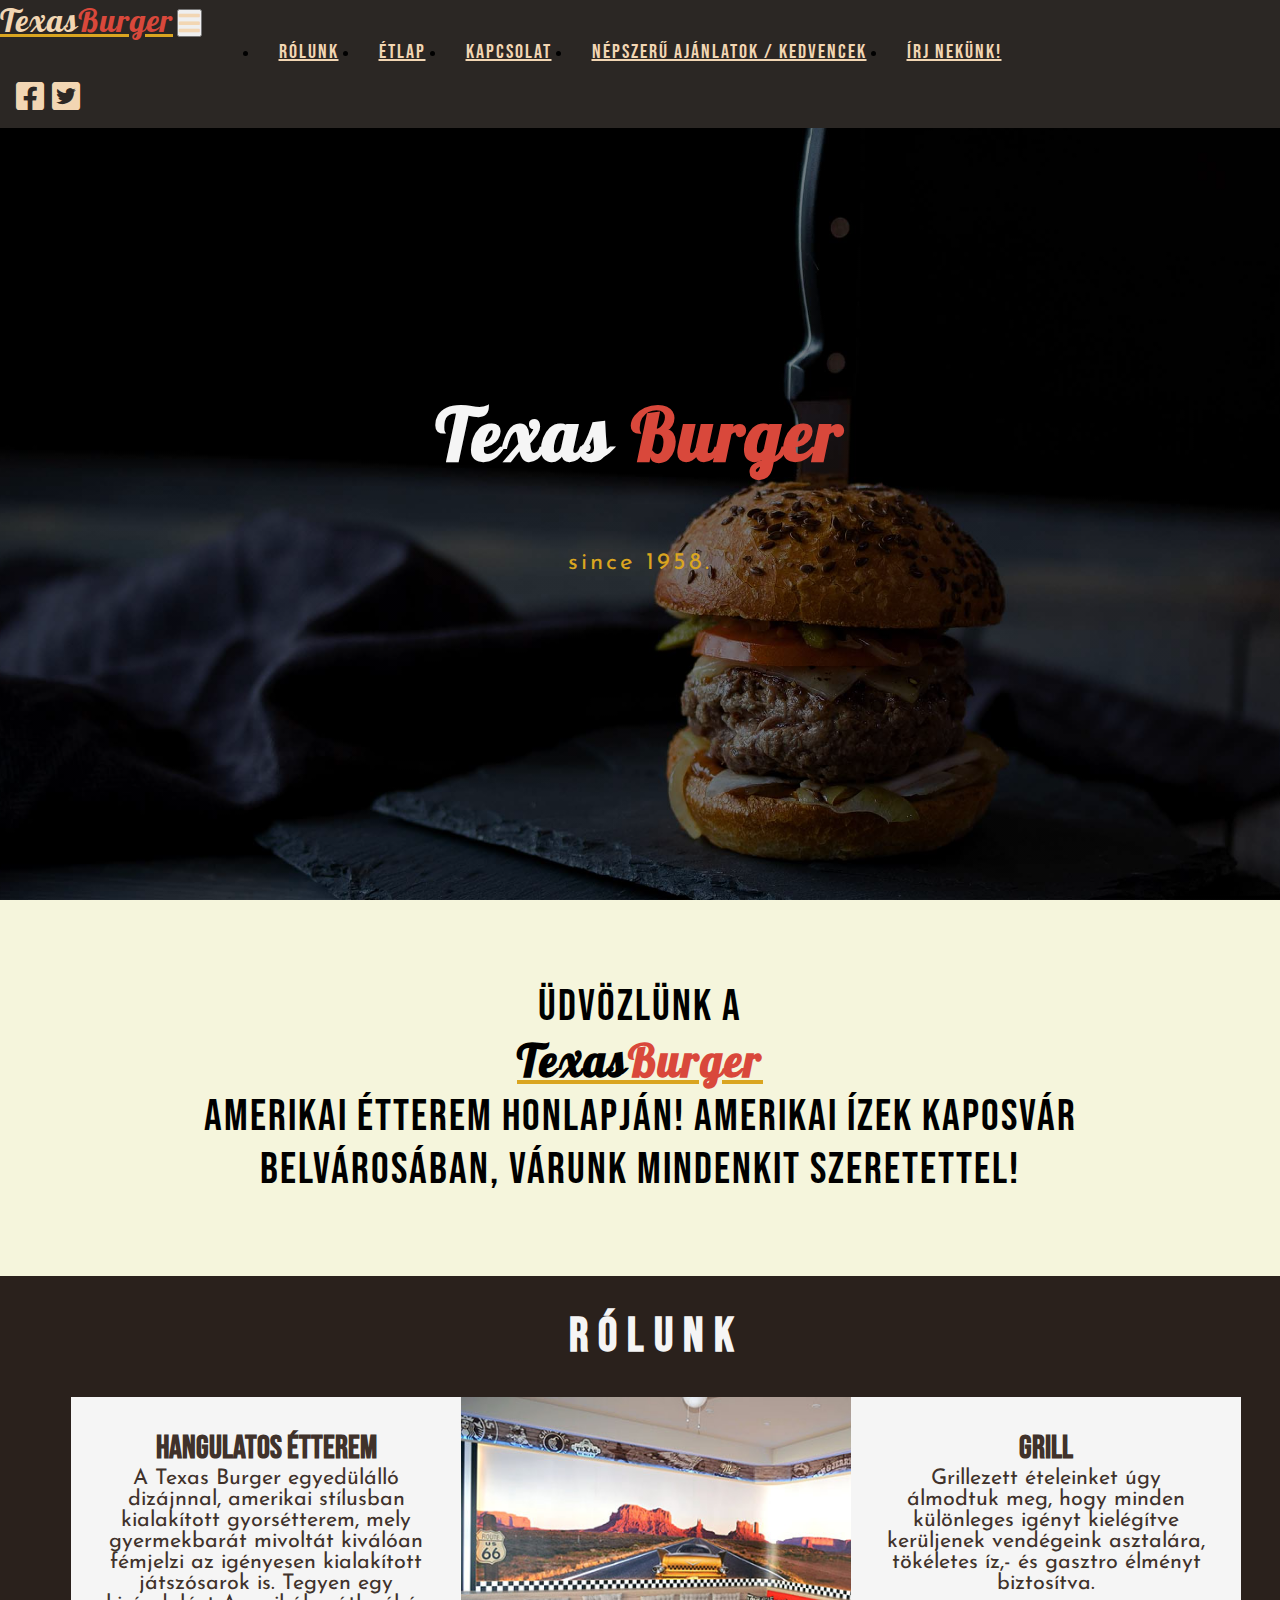
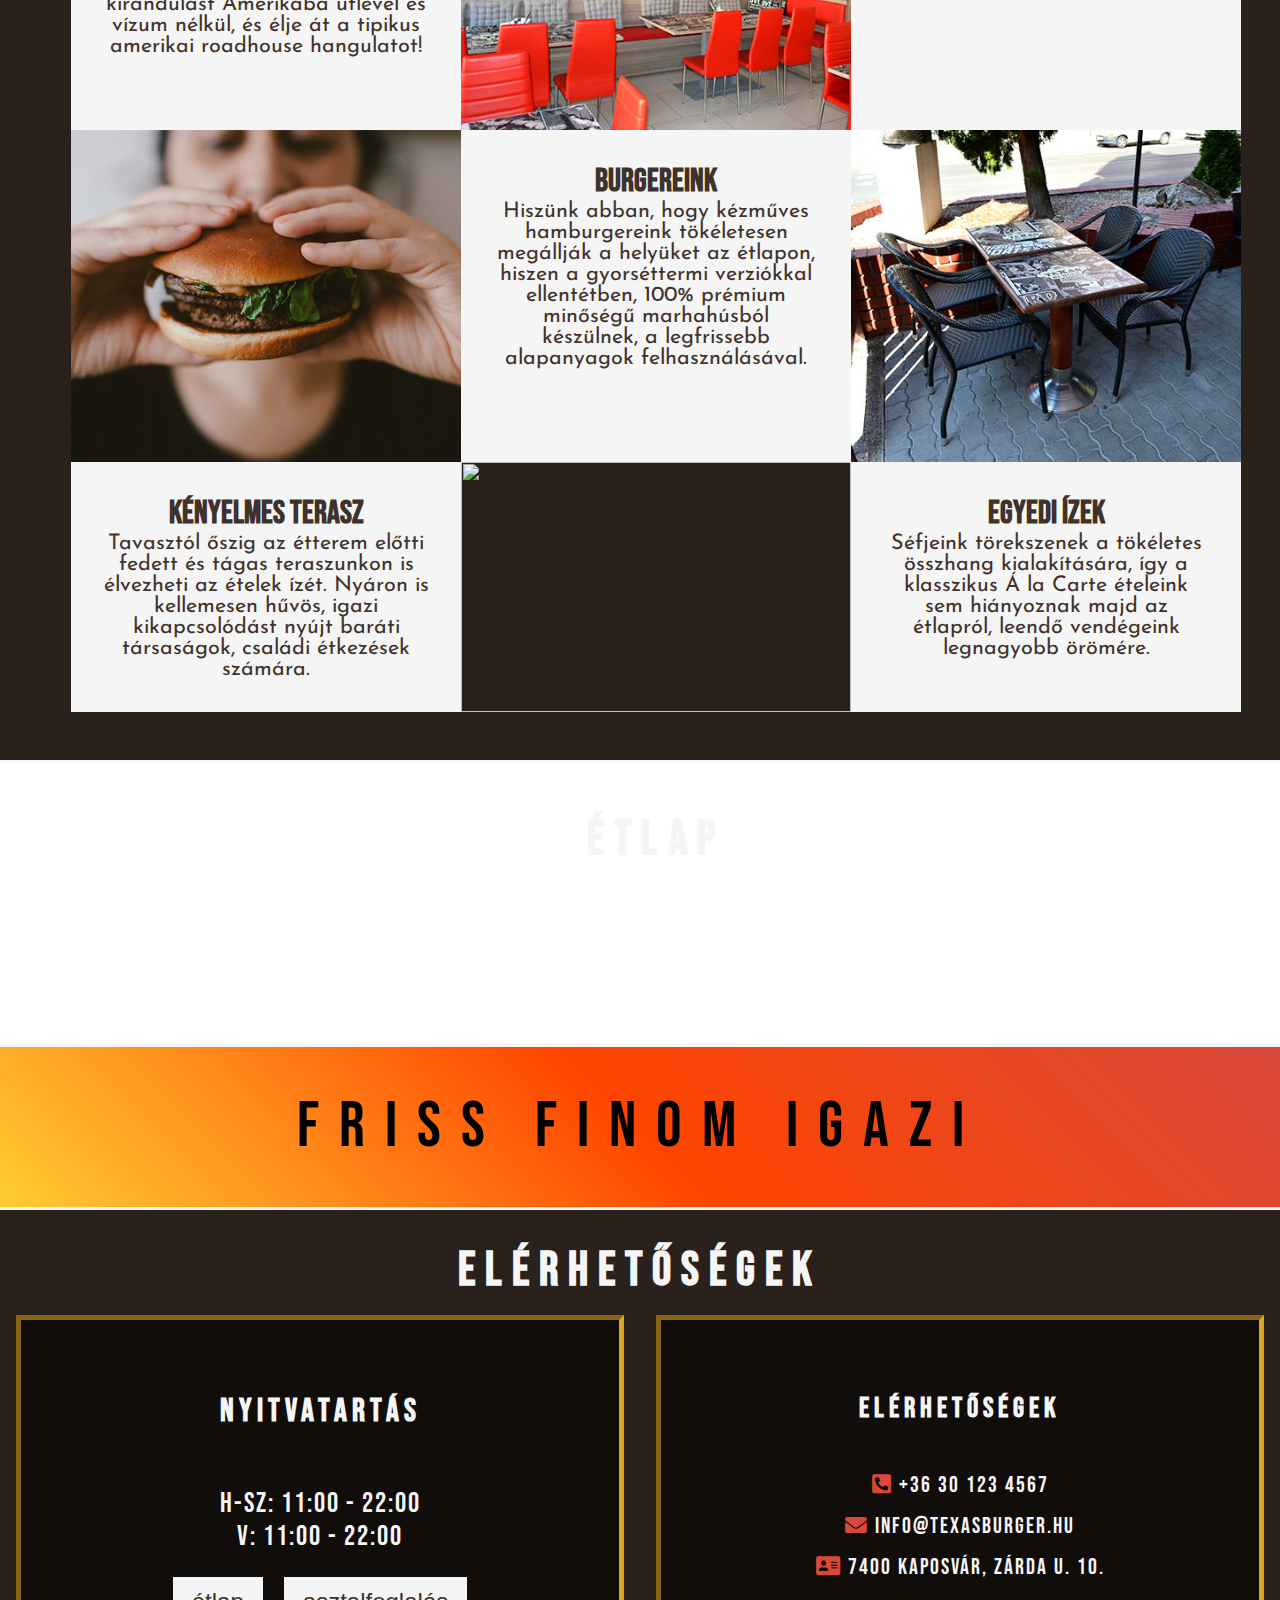
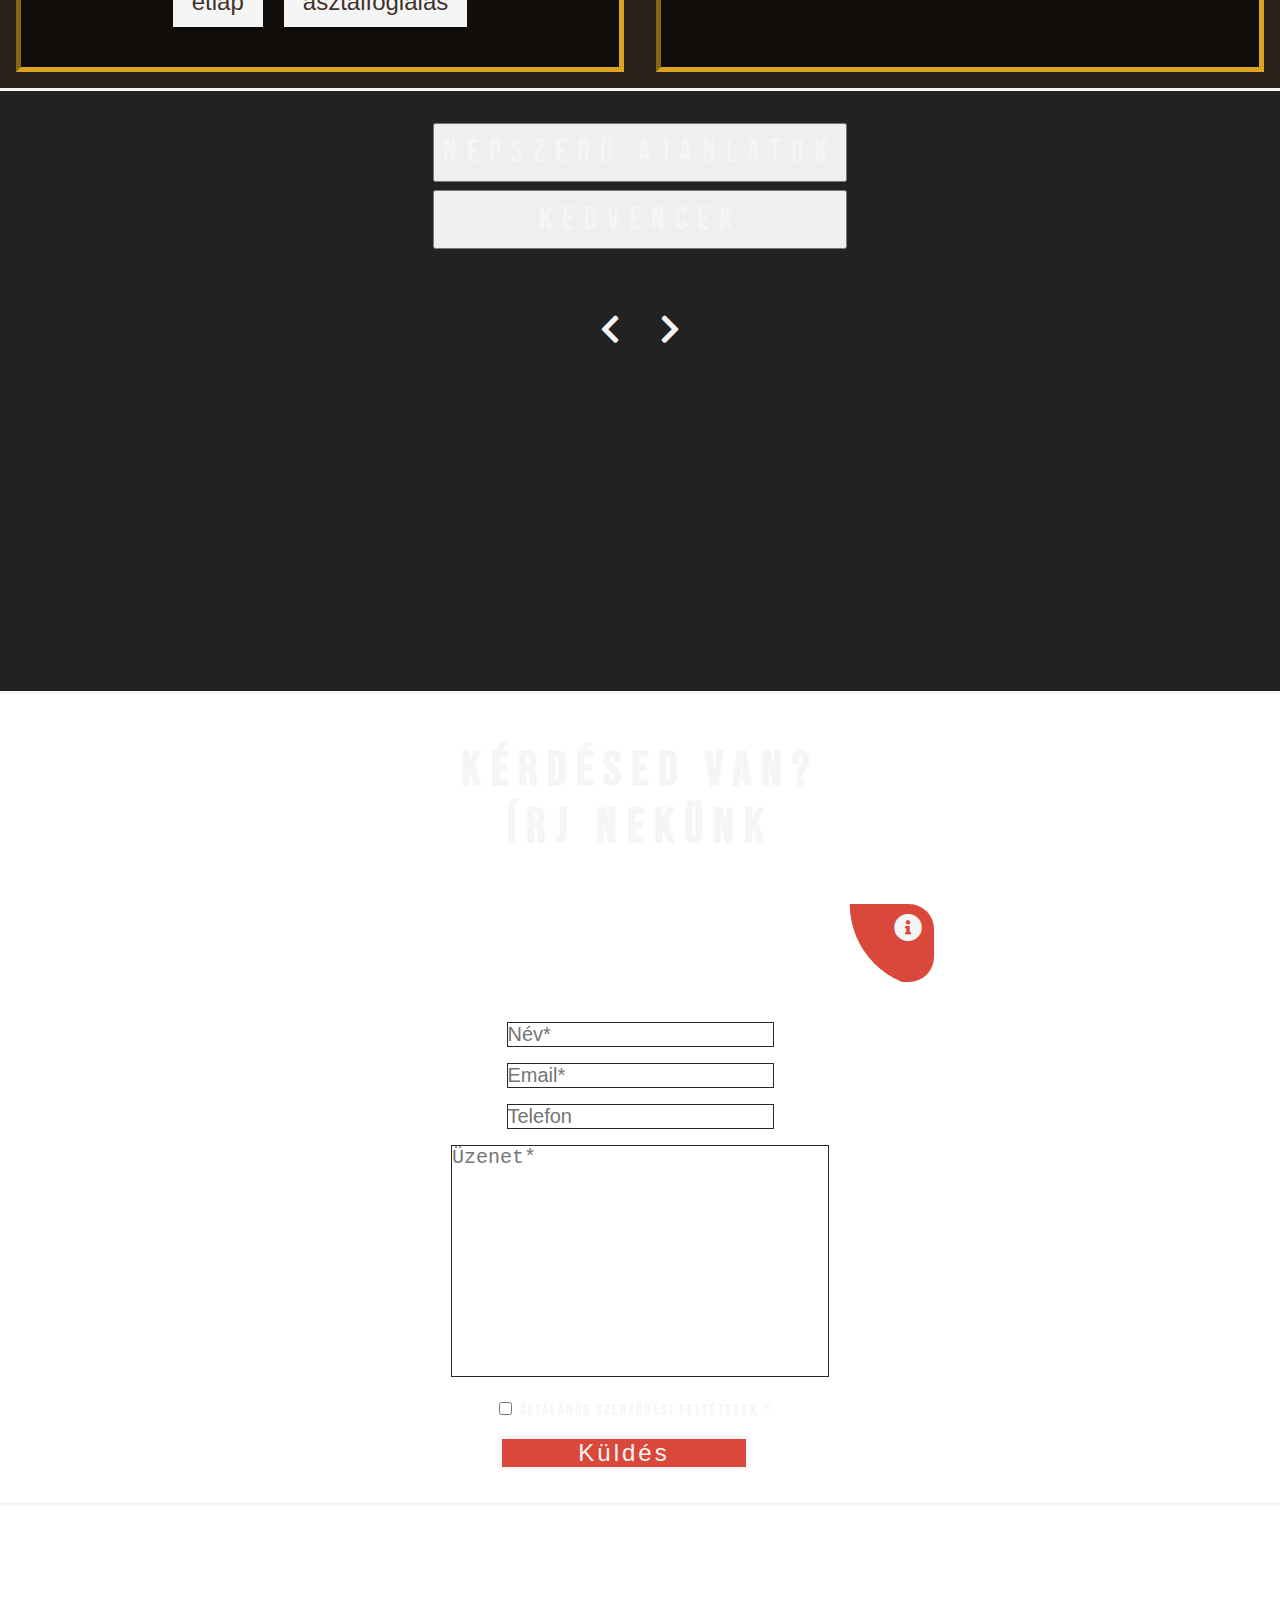
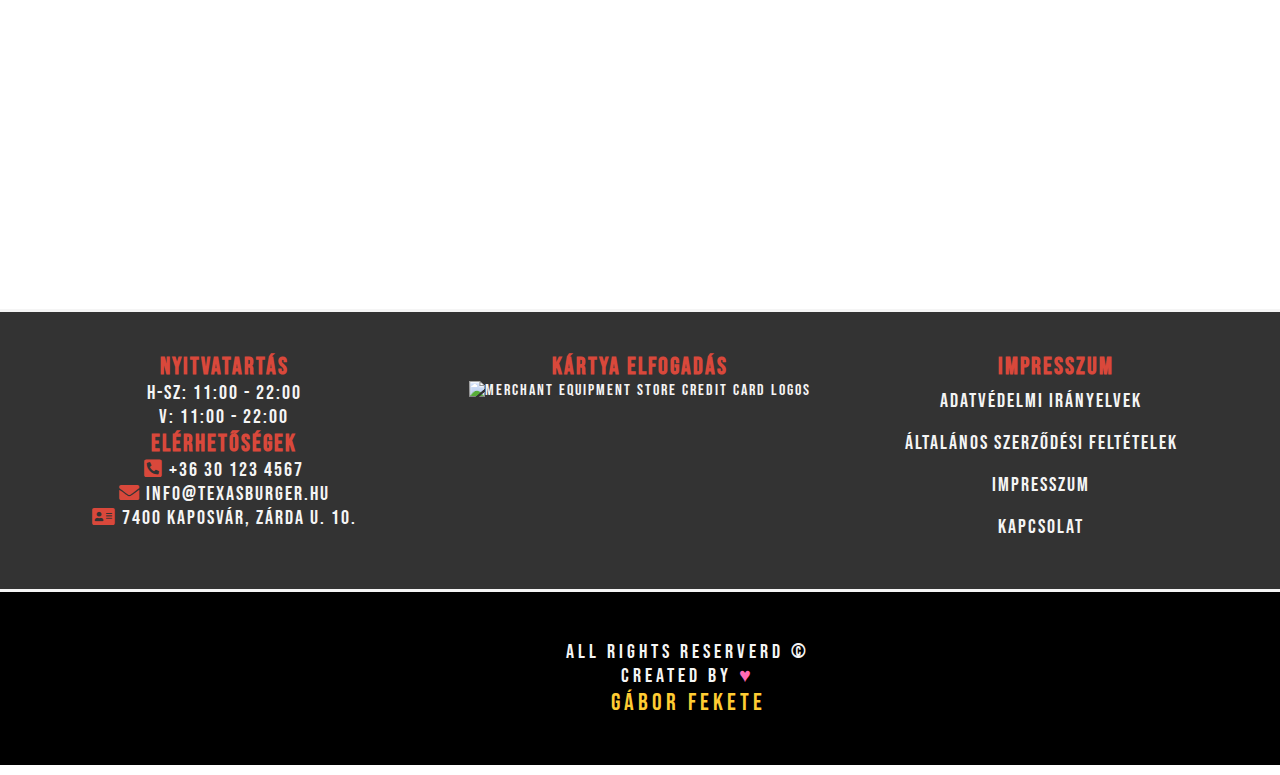
==== commit 5a0f9f4e: "enter" ====
--- a/index.html
+++ b/index.html
@@ -34,7 +34,7 @@
                         <a class="nav-link" href="#about-us-container">Rólunk</a>
                     </li>
                     <li class="nav-item">
-                        <a class="nav-link" href="./menu.html">Étlap</a>
+                        <a class="nav-link" id="etlap" href="./menu.html">Étlap</a>
                     </li>
                     <li class="nav-item">
                         <a class="nav-link" href="#contacts-container">Kapcsolat</a>
@@ -112,7 +112,7 @@
 
             <!-- row2 -->
             <div class="environment-img-container">
-                <img src="./burger2.png" class="environment-img" alt="" srcset="">
+                <img src="./burger2.jpg" class="environment-img" alt="" srcset="">
             </div>
 
             <div class="environment-article">
@@ -140,7 +140,7 @@
             </div>
 
             <div class="environment-img-container">
-                <img src="./sauce2.png" class="environment-img" alt="" srcset="">
+                <img src="./sauce2.jpg" class="environment-img" alt="" srcset="">
             </div>
 
             <div class="environment-article">
--- a/index.css
+++ b/index.css
@@ -164,7 +164,7 @@
     justify-content: center;
     align-items: center;
     background: linear-gradient(rgba(0, 0, 0, 0.5), rgba(0, 0, 0, 0.5)),
-      url("./hero2.png") center/cover no-repeat;
+      url("./hero.jpg") center/cover no-repeat;
   }
 
   .banner-title {
@@ -590,7 +590,7 @@
 
   #write-us-container {
     background: linear-gradient(rgba(0, 0, 0, 0.4), rgba(0, 0, 0, 0.4)),
-      url("./write-us-bg.png") center/cover no-repeat;
+      url("./write-us-bg.jpg") center/cover no-repeat;
     padding: 1rem;
     text-align: center;
     font-family: var(--ff-primary-2);
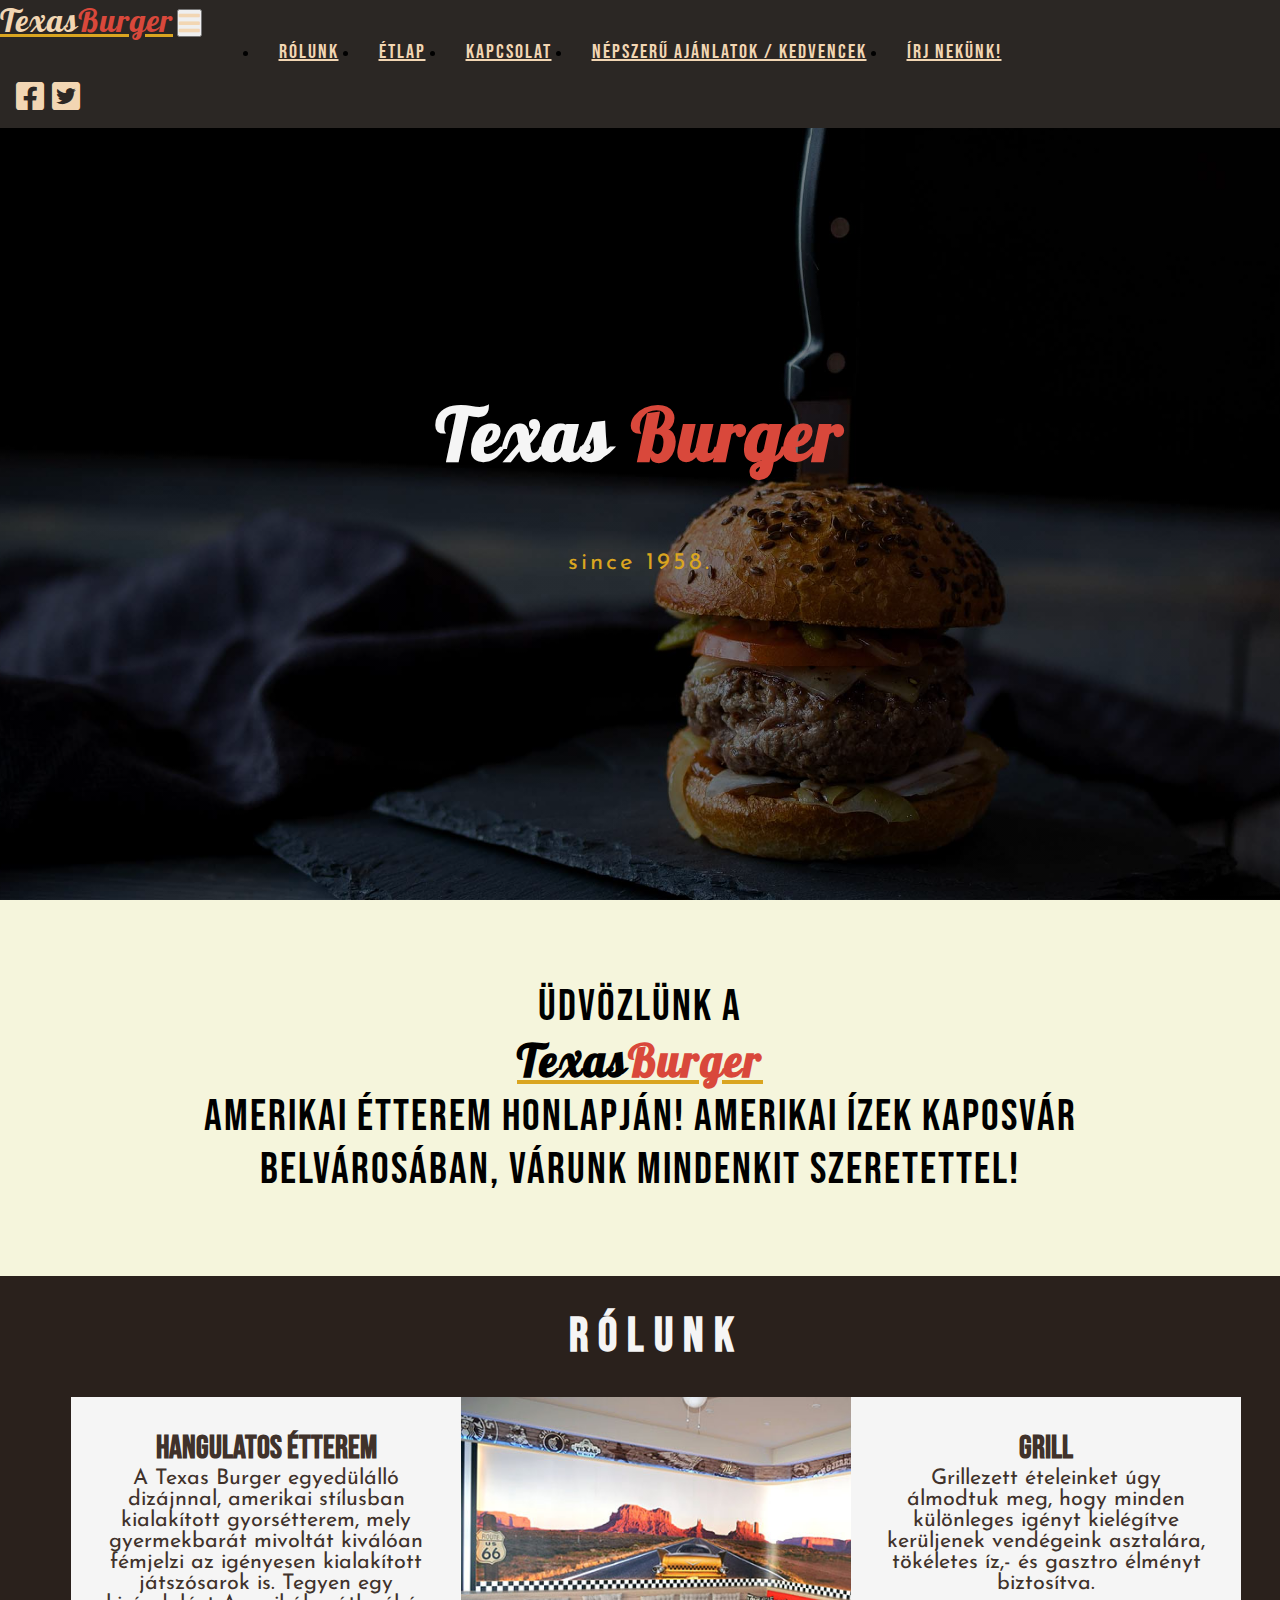
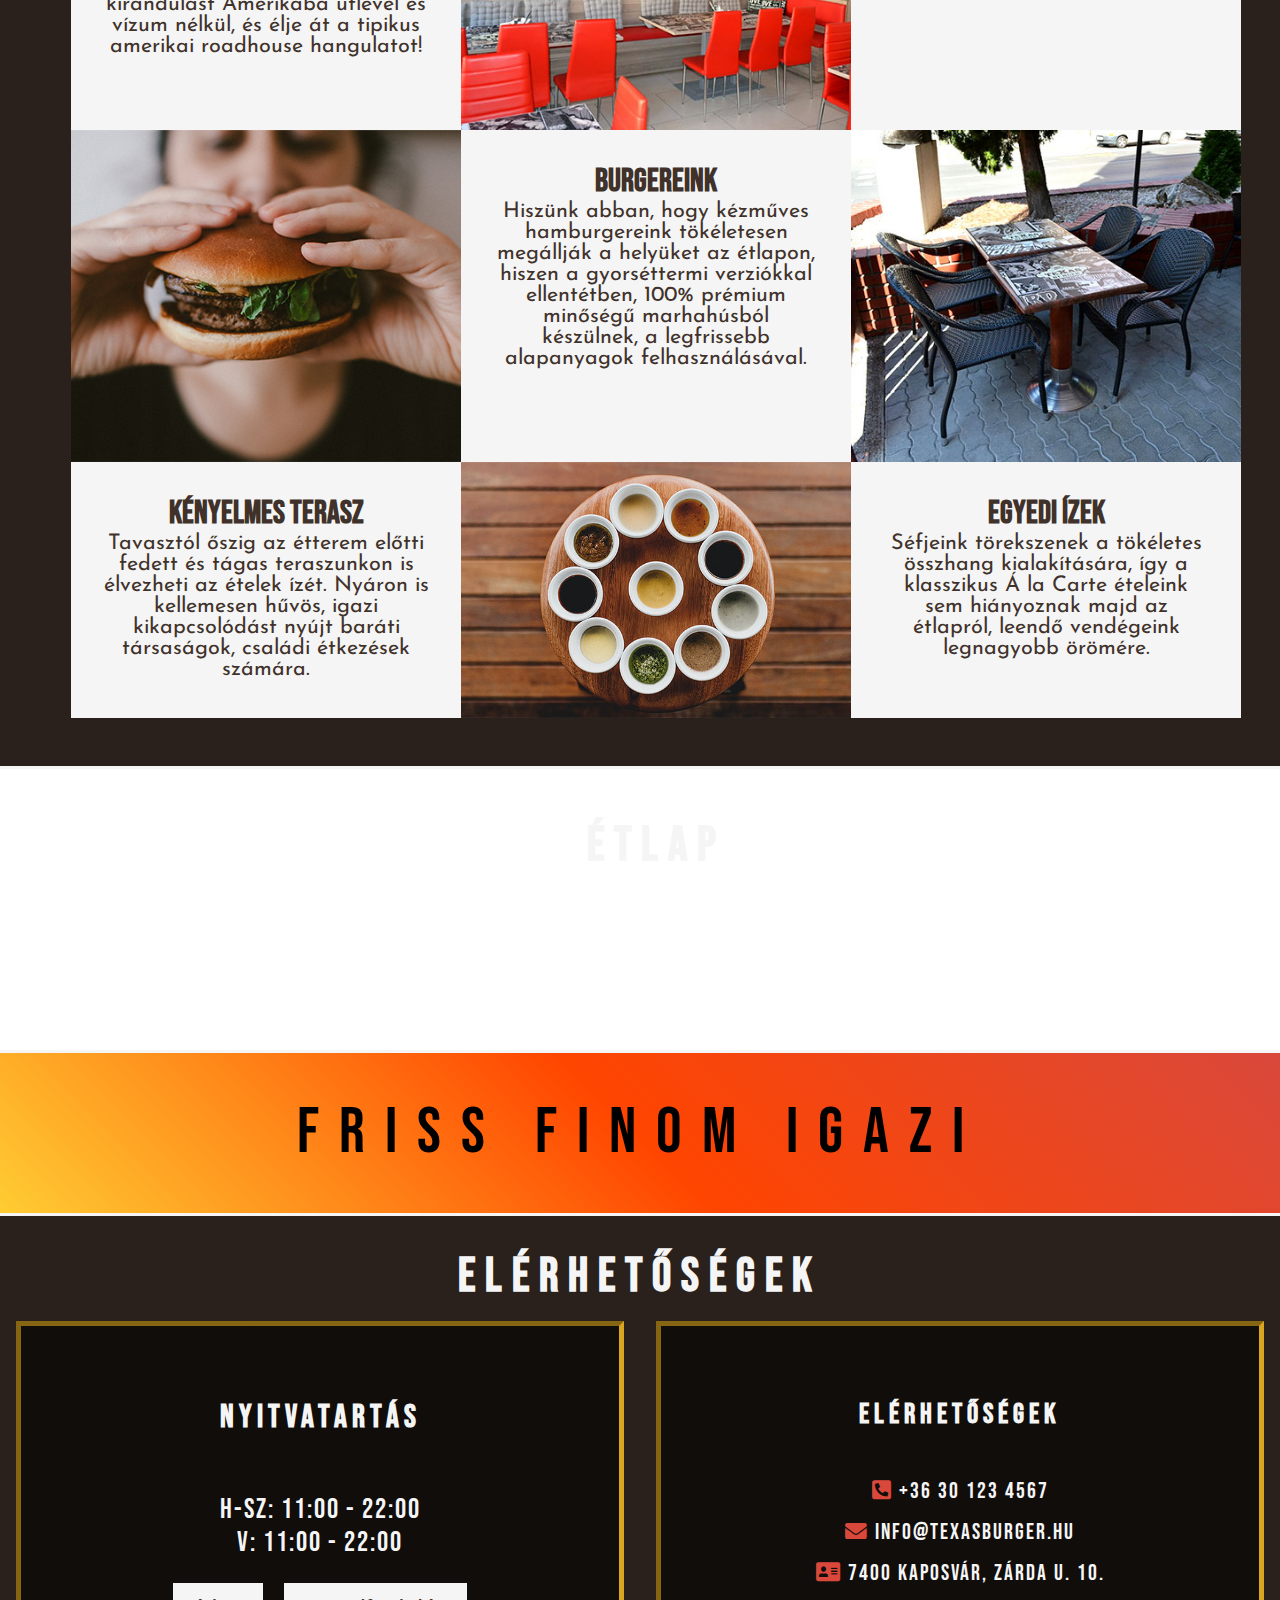
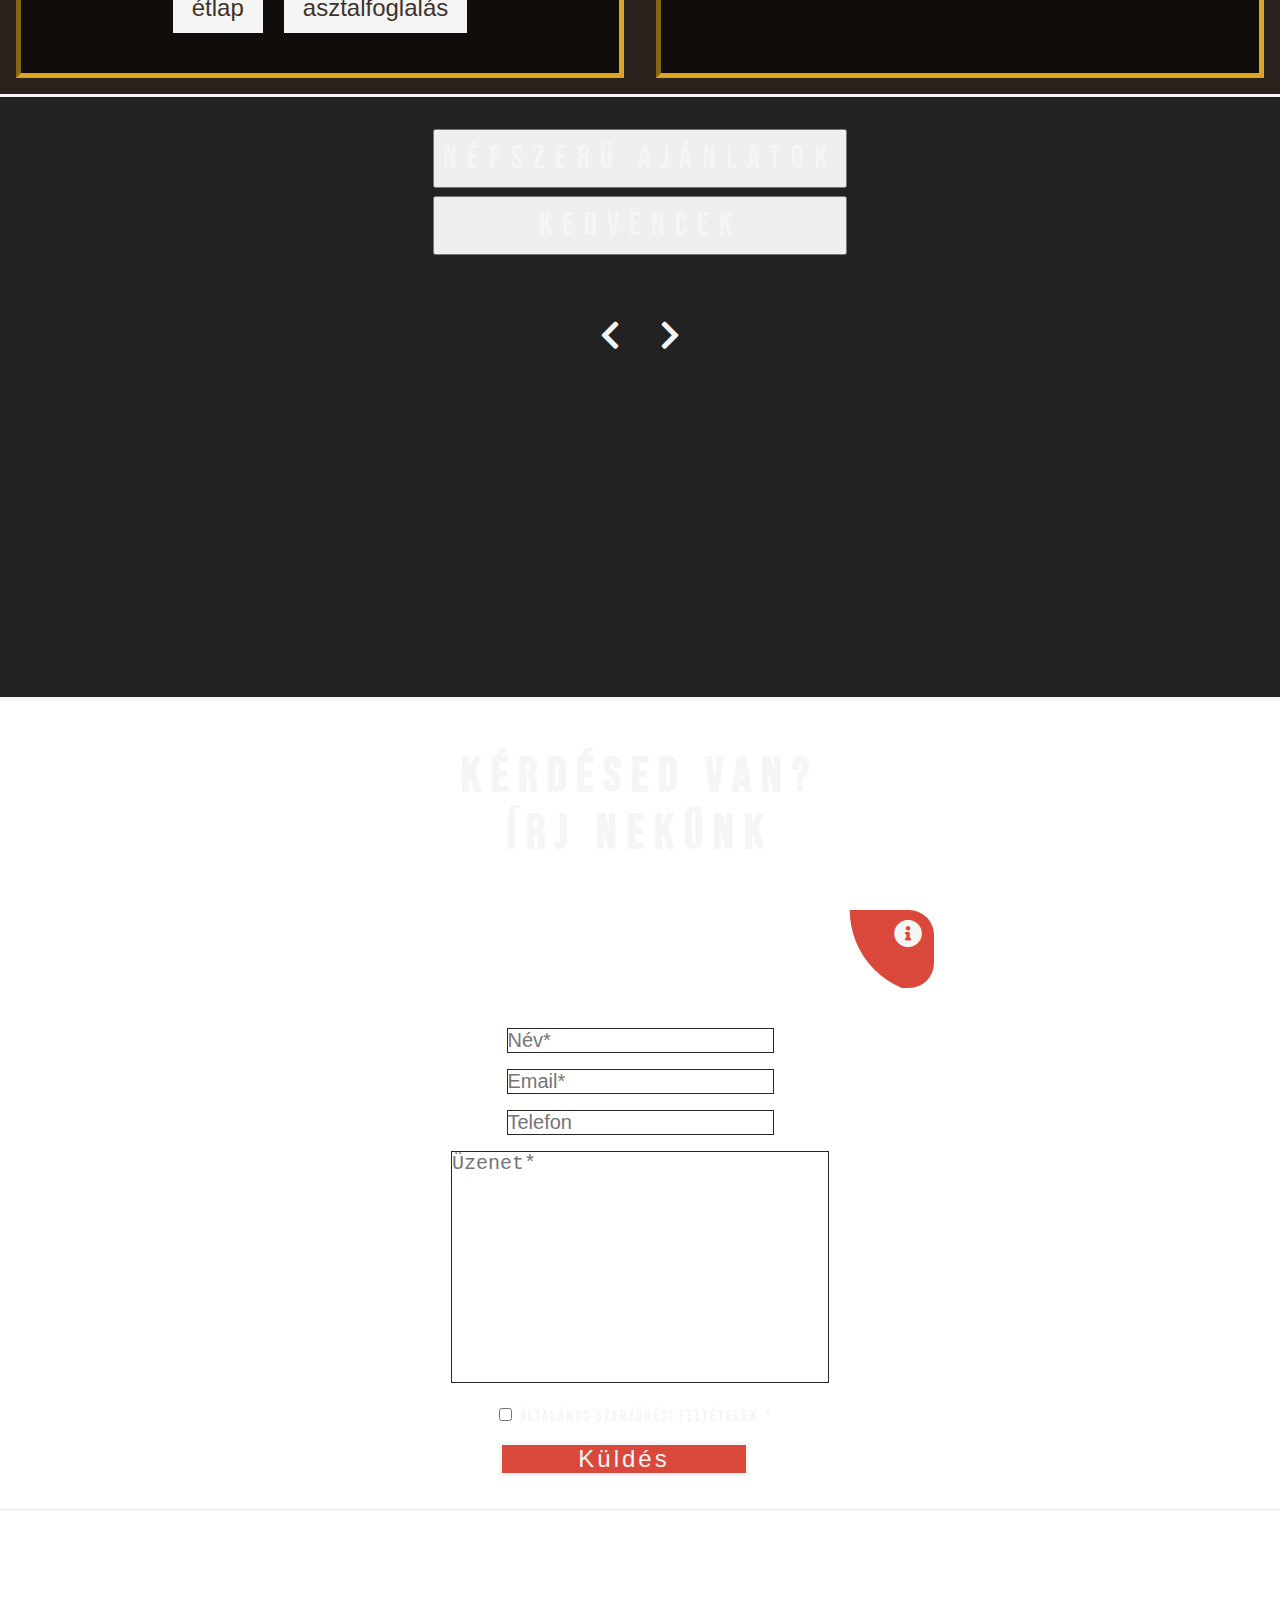
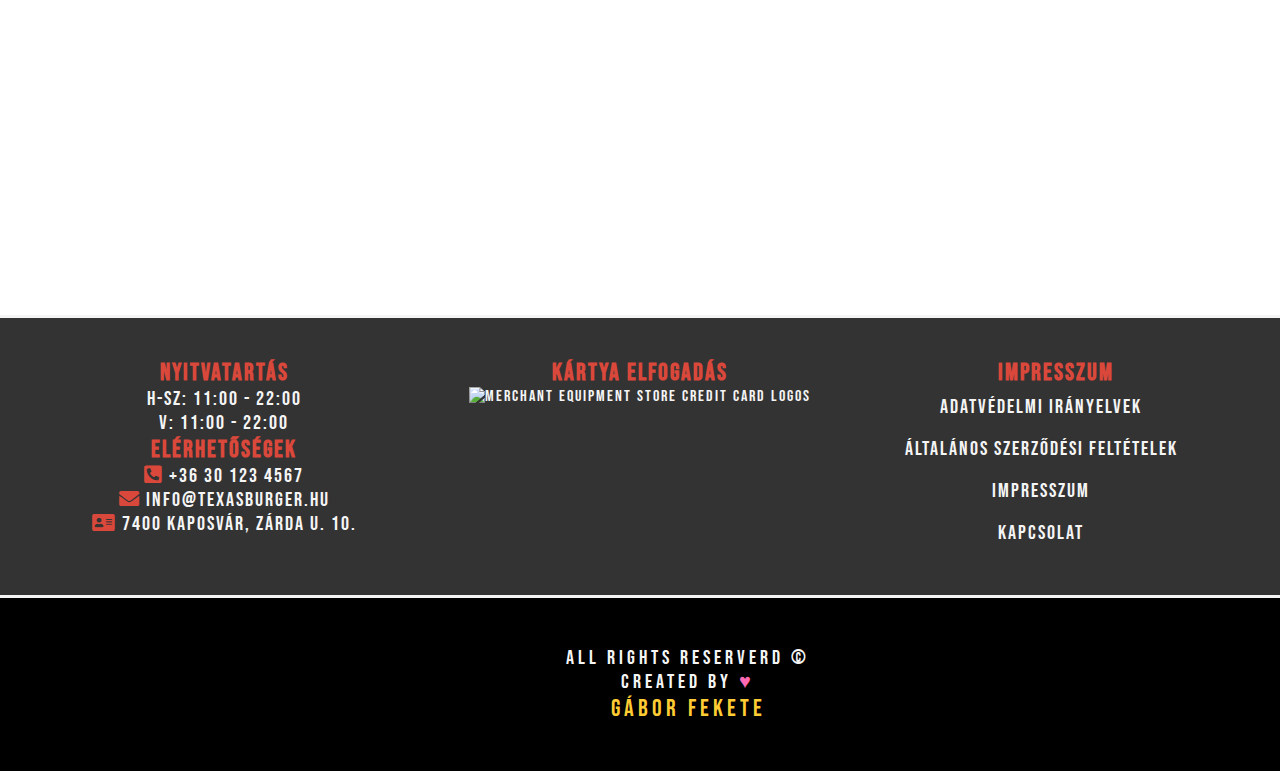
==== commit e1ad53a6: "enter" ====
--- a/index.html
+++ b/index.html
@@ -112,7 +112,7 @@
 
             <!-- row2 -->
             <div class="environment-img-container">
-                <img src="./burger2.jpg" class="environment-img" alt="" srcset="">
+                <img src="./burger.jpg" class="environment-img" alt="" srcset="">
             </div>
 
             <div class="environment-article">
@@ -140,7 +140,7 @@
             </div>
 
             <div class="environment-img-container">
-                <img src="./sauce2.jpg" class="environment-img" alt="" srcset="">
+                <img src="./sauce.jpg" class="environment-img" alt="" srcset="">
             </div>
 
             <div class="environment-article">
--- a/index.css
+++ b/index.css
@@ -272,7 +272,7 @@
     background: #666;
     padding: 2rem 1rem;
     background: linear-gradient(rgba(0, 0, 0, 0.5), rgba(0, 0, 0, 0.5)),
-      url("./wood-texture.png") center/cover no-repeat;
+      url("./wood-texture.jpg") center/cover no-repeat;
     border-bottom: solid 3px whitesmoke;
   }
 
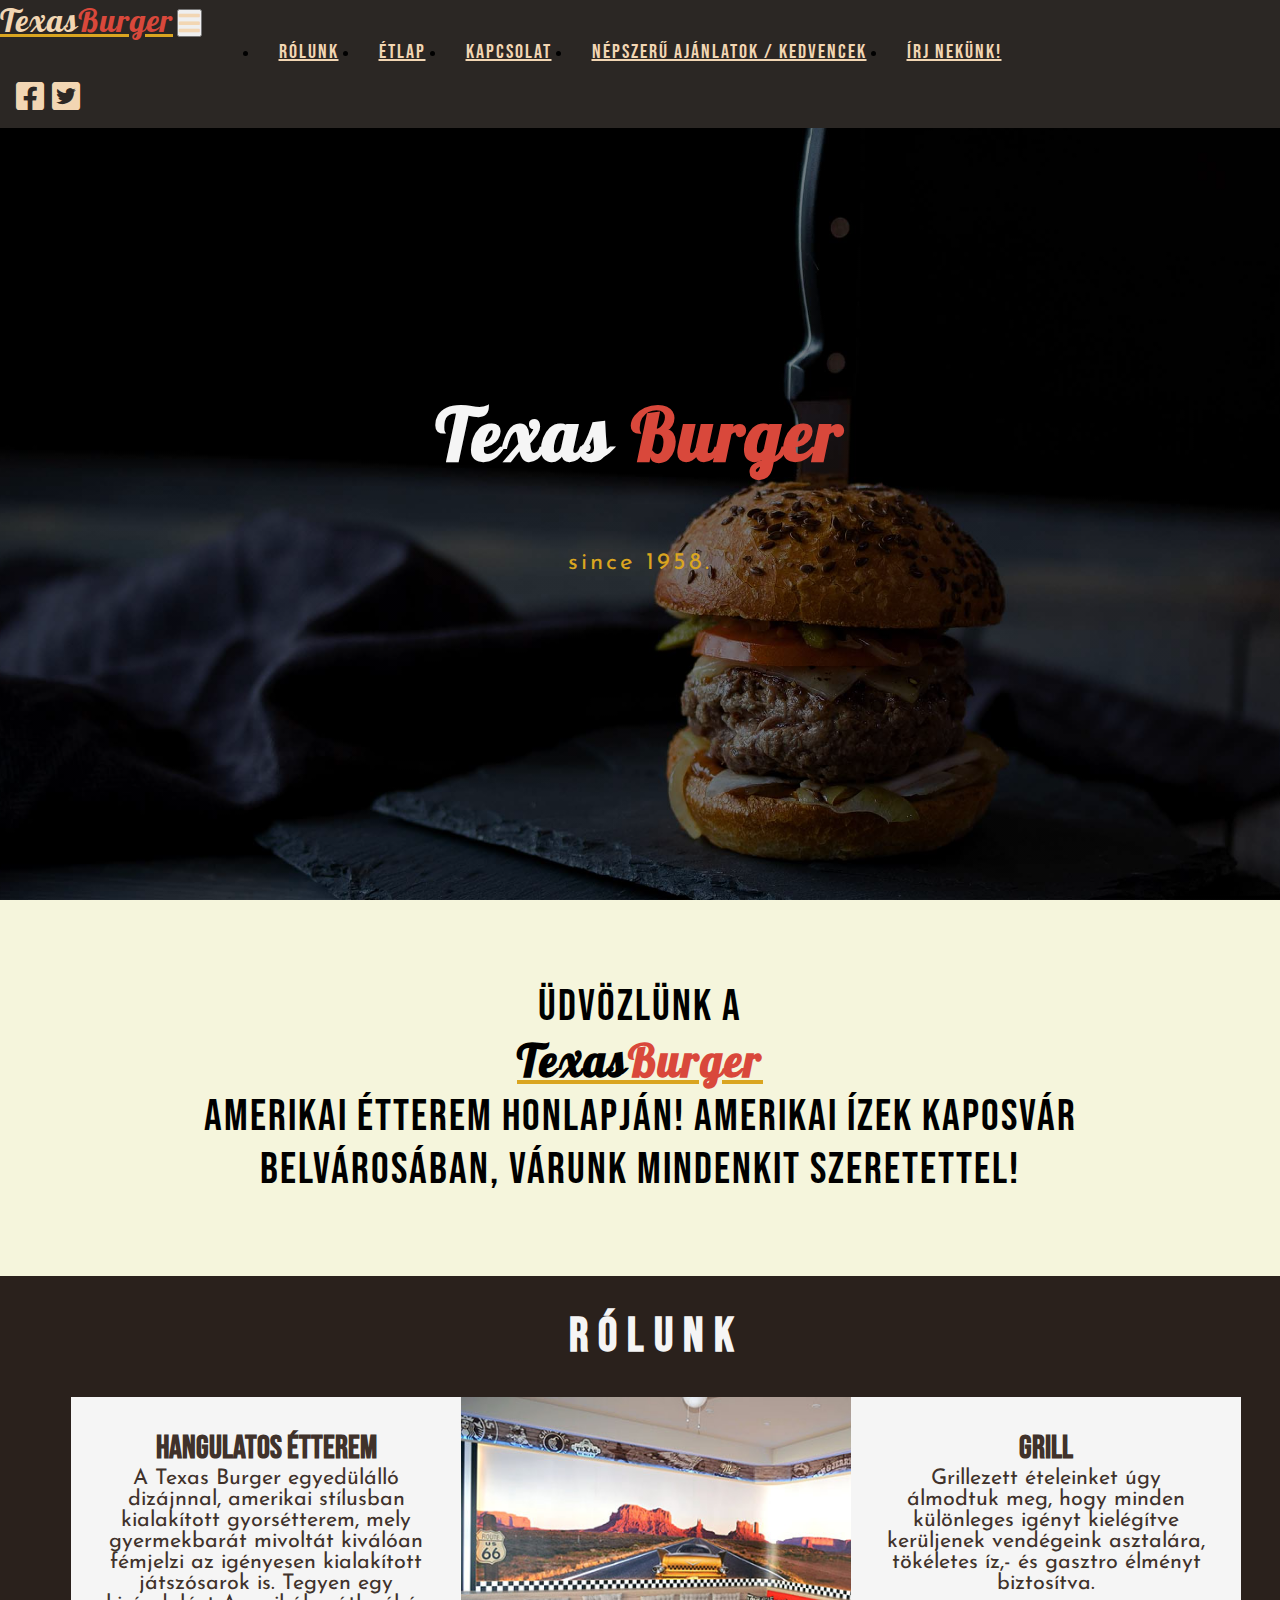
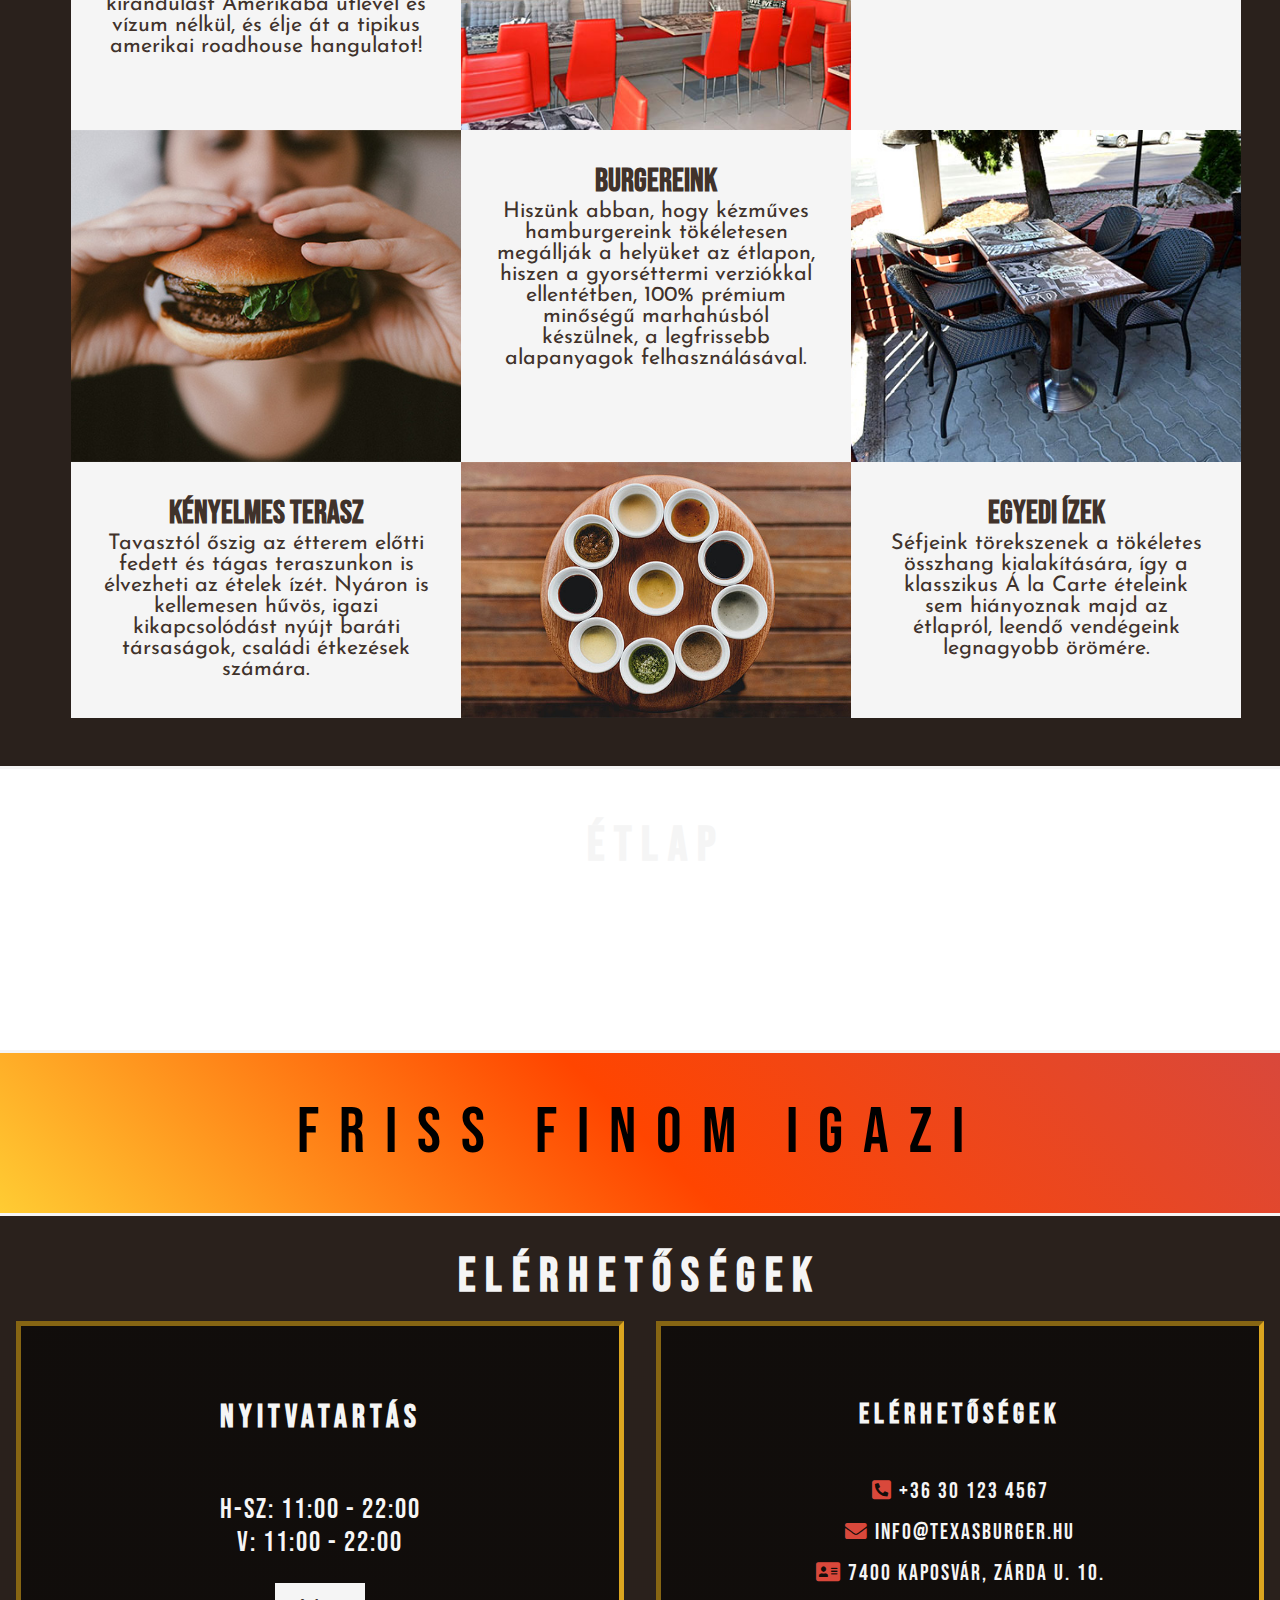
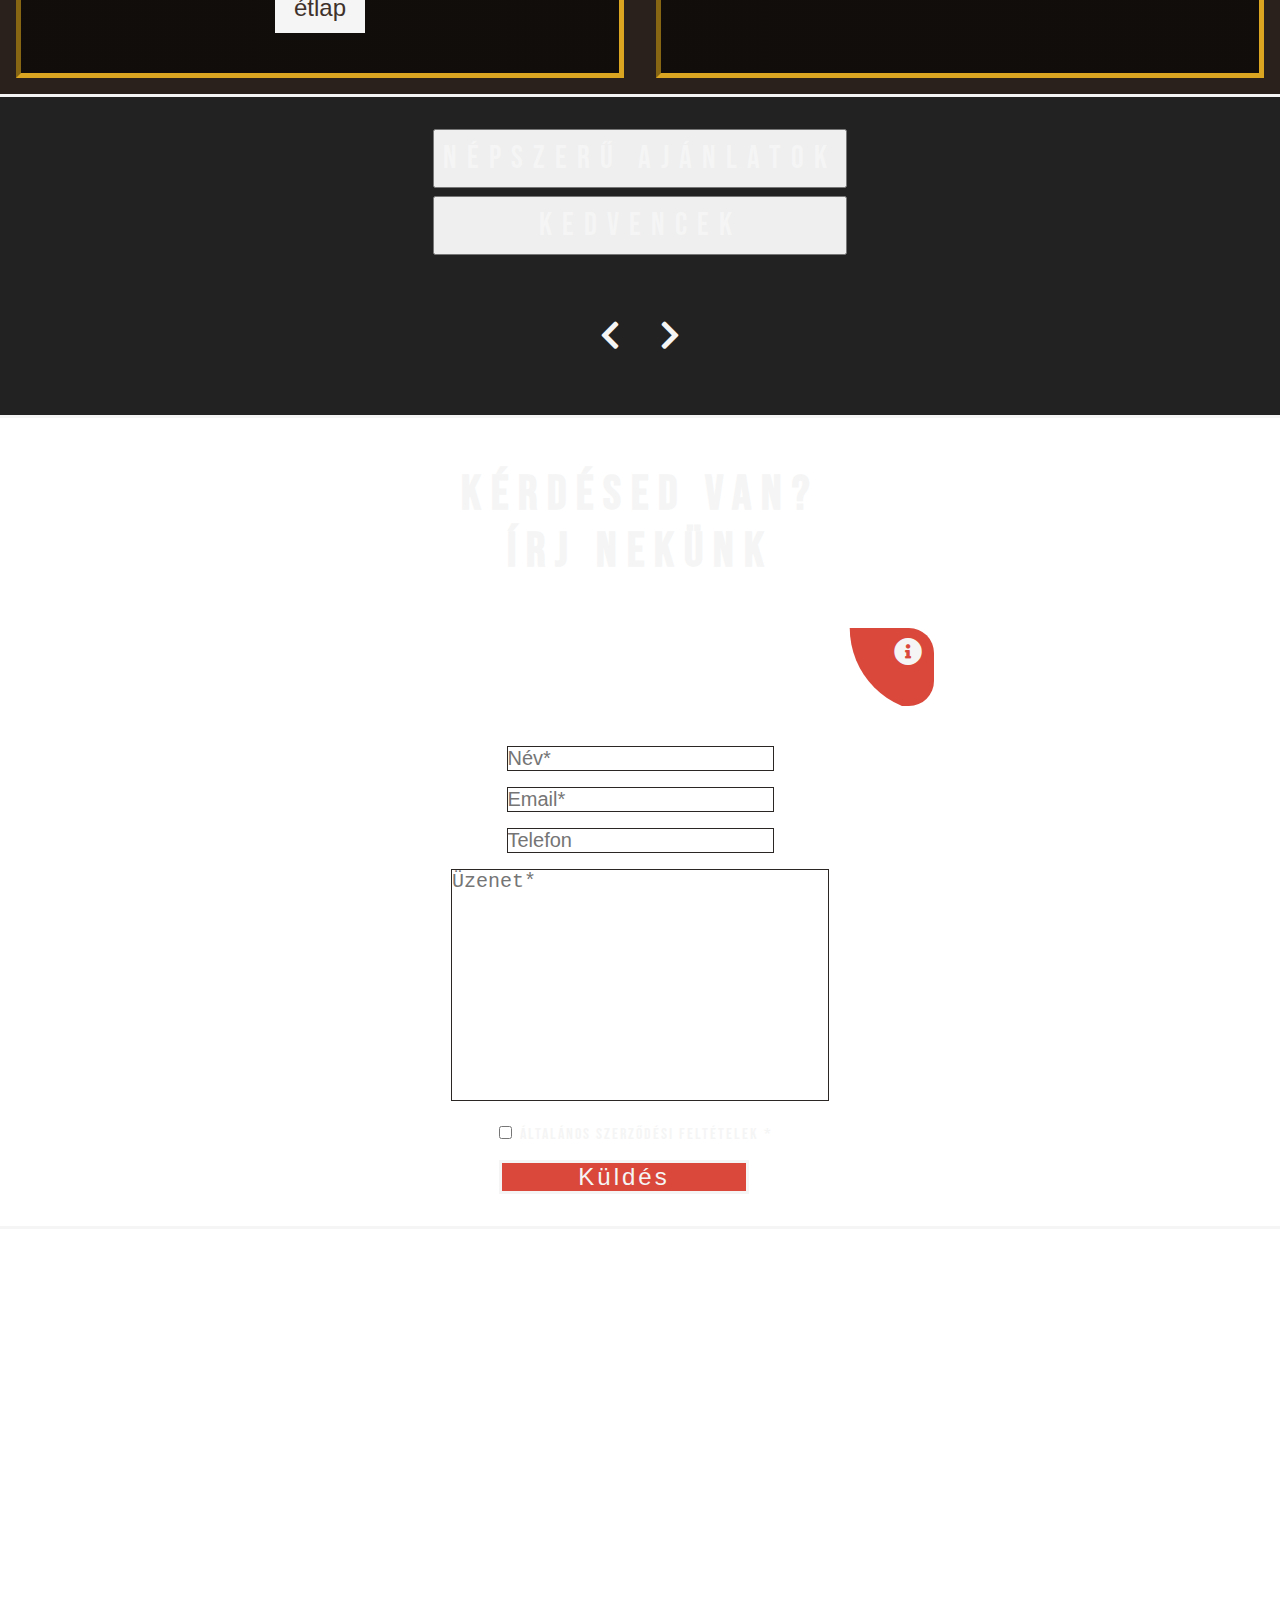
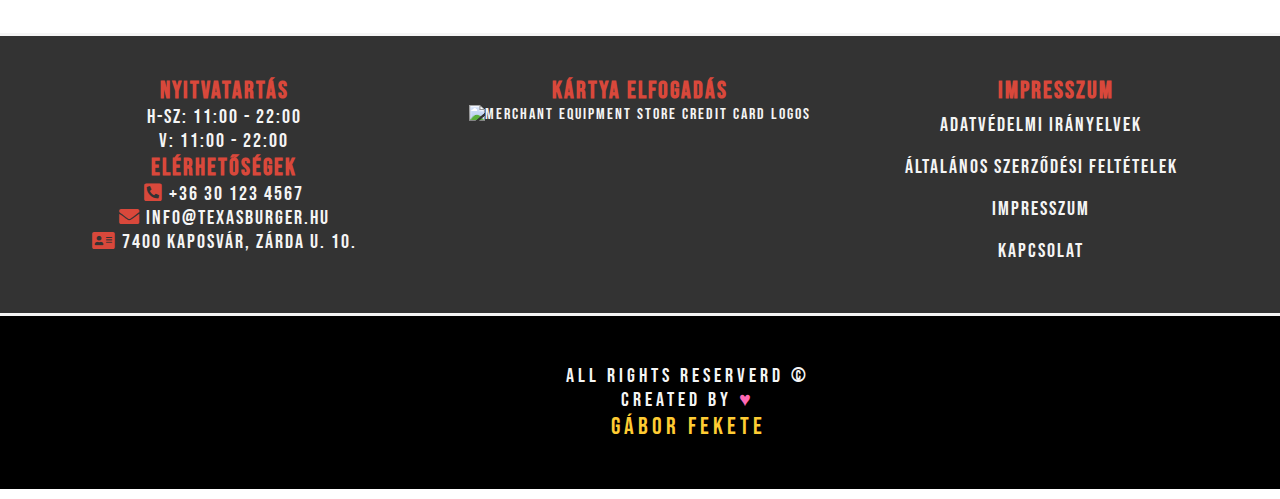
==== commit f32db1ce: "enter" ====
--- a/index.html
+++ b/index.html
@@ -31,10 +31,10 @@
             <div class="collapse navbar-collapse" id="navbar-collapse">
                 <ul class="navbar-nav">
                     <li class="nav-item">
-                        <a class="nav-link" href="#about-us-container">Rólunk</a>
-                    </li>
-                    <li class="nav-item">
-                        <a class="nav-link" id="etlap" href="./menu.html">Étlap</a>
+                        <a class="nav-link" href="#environment-container">Rólunk</a>
+                    </li>
+                    <li class="nav-item">
+                        <a class="nav-link" class="menu-btn" href="./menu.html">Étlap</a>
                     </li>
                     <li class="nav-item">
                         <a class="nav-link" href="#contacts-container">Kapcsolat</a>
@@ -181,7 +181,6 @@
                     V: 11:00 - 22:00
                 </p>
                 <button class="btn menu-btn">étlap</button>
-                <button class="btn reserve-btn">asztalfoglalás</button>
             </div>
             <div class="contact-info">
                 <h2 class="contact-title">elérhetőségek</h2>
@@ -234,7 +233,7 @@
         <h1 class="write-us-title">kérdésed van? <br> írj nekünk</h1>
         <div class="form-container">
             <div class="form-info">
-                <i class="fas fa-info-circle"></i>
+                <i class="fas fa-info-circle write-us-icon"></i>
                 <p class="">a csillaggal jelölt adatok kitöltése kötelező</p>
             </div>
             <input type="text" class="form-control" placeholder="Név*" required>
--- a/index.css
+++ b/index.css
@@ -468,7 +468,7 @@
 
   #menu-slider-container {
     width: 100%;
-    height: 600px;
+    height: fit-content;
     background: #222;
     border-bottom: solid 3px whitesmoke;
     transition: var(--transition);
@@ -485,7 +485,7 @@
     text-align: center;
     color: whitesmoke;
     font-size: 1.25rem;
-    padding: 0.25rem;
+    padding: 0.25 1.25rem;
     font-family: var(--ff-primary-2);
     letter-spacing: 10px;
     user-select: text;
@@ -510,32 +510,96 @@
   }
 
   .slider-container {
-    display: flex;
+    display: grid;
+    grid-auto-flow: column;
     overflow: hidden;
-    max-width: calc((200px) + (0.5rem));
-    gap: 0.5rem;
-    transition: var(--transition);
+    max-width: 200px;
+    gap: 0.25rem;
+  }
+
+  .scene {
+    perspective: 600px;
+    width: 200px;
+    height: 200px;
+    position: relative;
   }
 
   .slider {
+    width: 100%;
+    height: 100%;
     position: relative;
+    transition: transform 1s;
+    transform-style: preserve-3d;
+    -moz-transform-style: preserve-3d;
+    -webkit-transform-style: preserve-3d;
     display: flex;
     justify-content: center;
     align-items: center;
     cursor: pointer;
   }
 
+  .slider-face {
+    position: absolute;
+    top: 0;
+    left: 0;
+    width: 100%;
+    height: 100%;
+    backface-visibility: hidden;
+    border-radius: 25px;
+  }
+
+  .slider-face-front {
+    transform: rotateY(0deg);
+    z-index: 2;
+  }
+
+  .slider-face-back {
+    flex-wrap: wrap;
+    overflow: hidden;
+    background: #121212;
+    border: dashed 3px rebeccapurple;
+    transform: rotateY(180deg);
+  }
+
+  .slider-flipped {
+    transform: rotateY(180deg);
+  }
+
+  .ingredients {
+    height: 100%;
+    width: 100%;
+    display: flex;
+    justify-content: center;
+    align-items: center;
+    color: plum;
+    padding: 1.5rem;
+    font-size: 1.5rem;
+    text-align: center;
+    font-family: var(--ff-primary-2);
+    text-shadow: -2px 2px 0 #000, 2px 2px 0 #000, 2px -2px 0 #000,
+      -2px -2px 0 #000;
+  }
+
   .slider-img {
     position: relative;
     object-fit: cover;
-    height: 200px;
-    width: 200px;
+    width: 100%;
+    height: 100%;
+    opacity: 0.85;
     border-radius: 25px;
   }
 
   .slider-name {
     position: absolute;
-    font-size: 3rem;
+    top: 50%;
+    left: 50%;
+    transform: translate(-50%, -50%);
+    text-align: center;
+    color: rgb(223, 223, 223);
+    text-shadow: -2px 2px 0 #000, 2px 2px 0 #000, 2px -2px 0 #000,
+      -2px -2px 0 #000;
+    font-size: 2.5rem;
+    padding: 0.25rem;
     font-weight: 600;
     font-family: var(--ff-primary-2);
   }
@@ -556,18 +620,39 @@
     color: goldenrod;
   }
 
-  .star-container {
+  .star-container,
+  .info-container,
+  .back-btn-container {
     display: flex;
     position: absolute;
-    top: 0px;
-    right: 0px;
-    color: #fc3;
+    top: 0;
+    right: 0;
     font-size: 2rem;
     cursor: pointer;
     z-index: 2;
-    transition: var(--transition);
-  }
-
+    animation: color 4s ease-in-out infinite;
+  }
+
+  .info-container,
+  .back-btn-container {
+    top: 0;
+    left: 0;
+  }
+
+  @keyframes color {
+    0% {
+      color: violet;
+    }
+    50% {
+      color: orchid;
+    }
+    100% {
+      color: violet;
+    }
+  }
+
+  .slider-info,
+  .back-btn,
   .favourite,
   .unfavourite {
     padding: 1rem;
@@ -620,7 +705,7 @@
     transition: var(--transition);
   }
 
-  .fa-info-circle {
+  .write-us-icon {
     position: absolute;
     top: 7px;
     right: 7px;
@@ -839,13 +924,13 @@
     padding: 4rem 1rem;
   }
 
+  .scene {
+    width: 240px;
+    height: 240px;
+  }
+
   .slider-container {
-    max-width: calc((200px) + (0.5rem));
-  }
-
-  .slider-img {
-    width: 200px;
-    height: 200px;
+    max-width: 240px;
   }
 }
 
@@ -900,7 +985,7 @@
     clip-path: circle(20% at 100% 0%);
   }
 
-  .fa-info-circle {
+  .write-us-icon {
     font-size: 1.75rem;
   }
 
@@ -947,16 +1032,22 @@
     padding: 0.5rem;
   }
 
-  .slider-container {
-    max-width: calc((300px) + (0.5rem));
-  }
-
-  .slider-img {
-    position: relative;
-    object-fit: cover;
+  .scene {
     height: 300px;
     width: 300px;
-    border-radius: 25px;
+  }
+
+  .slider-container {
+    max-width: 300px;
+  }
+
+  .slider-img {
+    height: 300px;
+    width: 300px;
+  }
+
+  .slider-name {
+    font-size: 3rem;
   }
 
   .menu-title,
@@ -998,7 +1089,7 @@
   }
 
   .slider-container {
-    max-width: calc((2 * 300px) + (2 * 0.5rem));
+    max-width: calc(2 * 300px + 0.5rem);
   }
 }
 
@@ -1075,7 +1166,7 @@
   }
 
   .slider-container {
-    max-width: calc((3 * 300px) + (3 * 0.5rem));
+    max-width: calc(3 * 300px + 0.5rem);
   }
 }
 
@@ -1085,12 +1176,6 @@
   }
 
   .slider-container {
-    max-width: calc((4 * 300px) + (4 * 0.5rem));
-  }
-}
-
-@media screen and (min-width: 1700px) {
-  .slider-container {
-    max-width: calc((5 * 300px) + (5 * 0.5rem));
-  }
-}
+    max-width: calc(4 * 300px + 1rem);
+  }
+}
